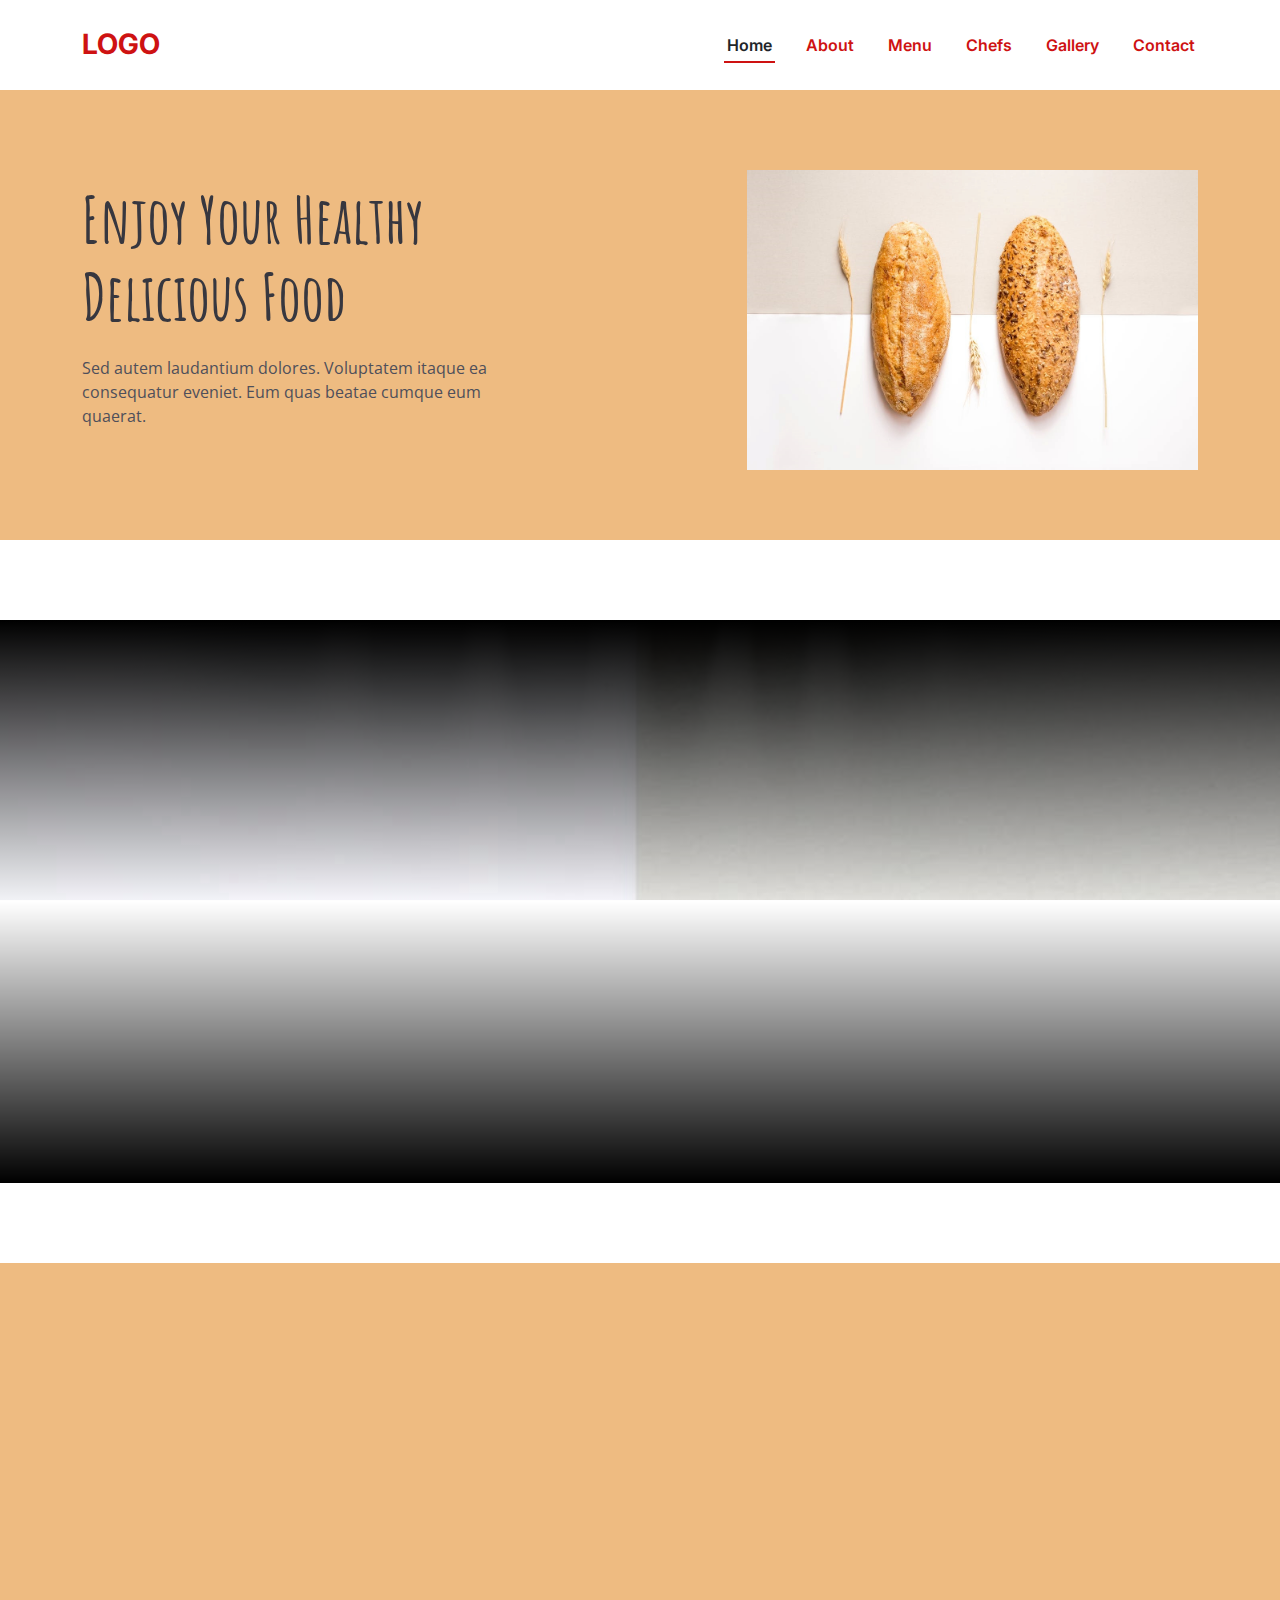
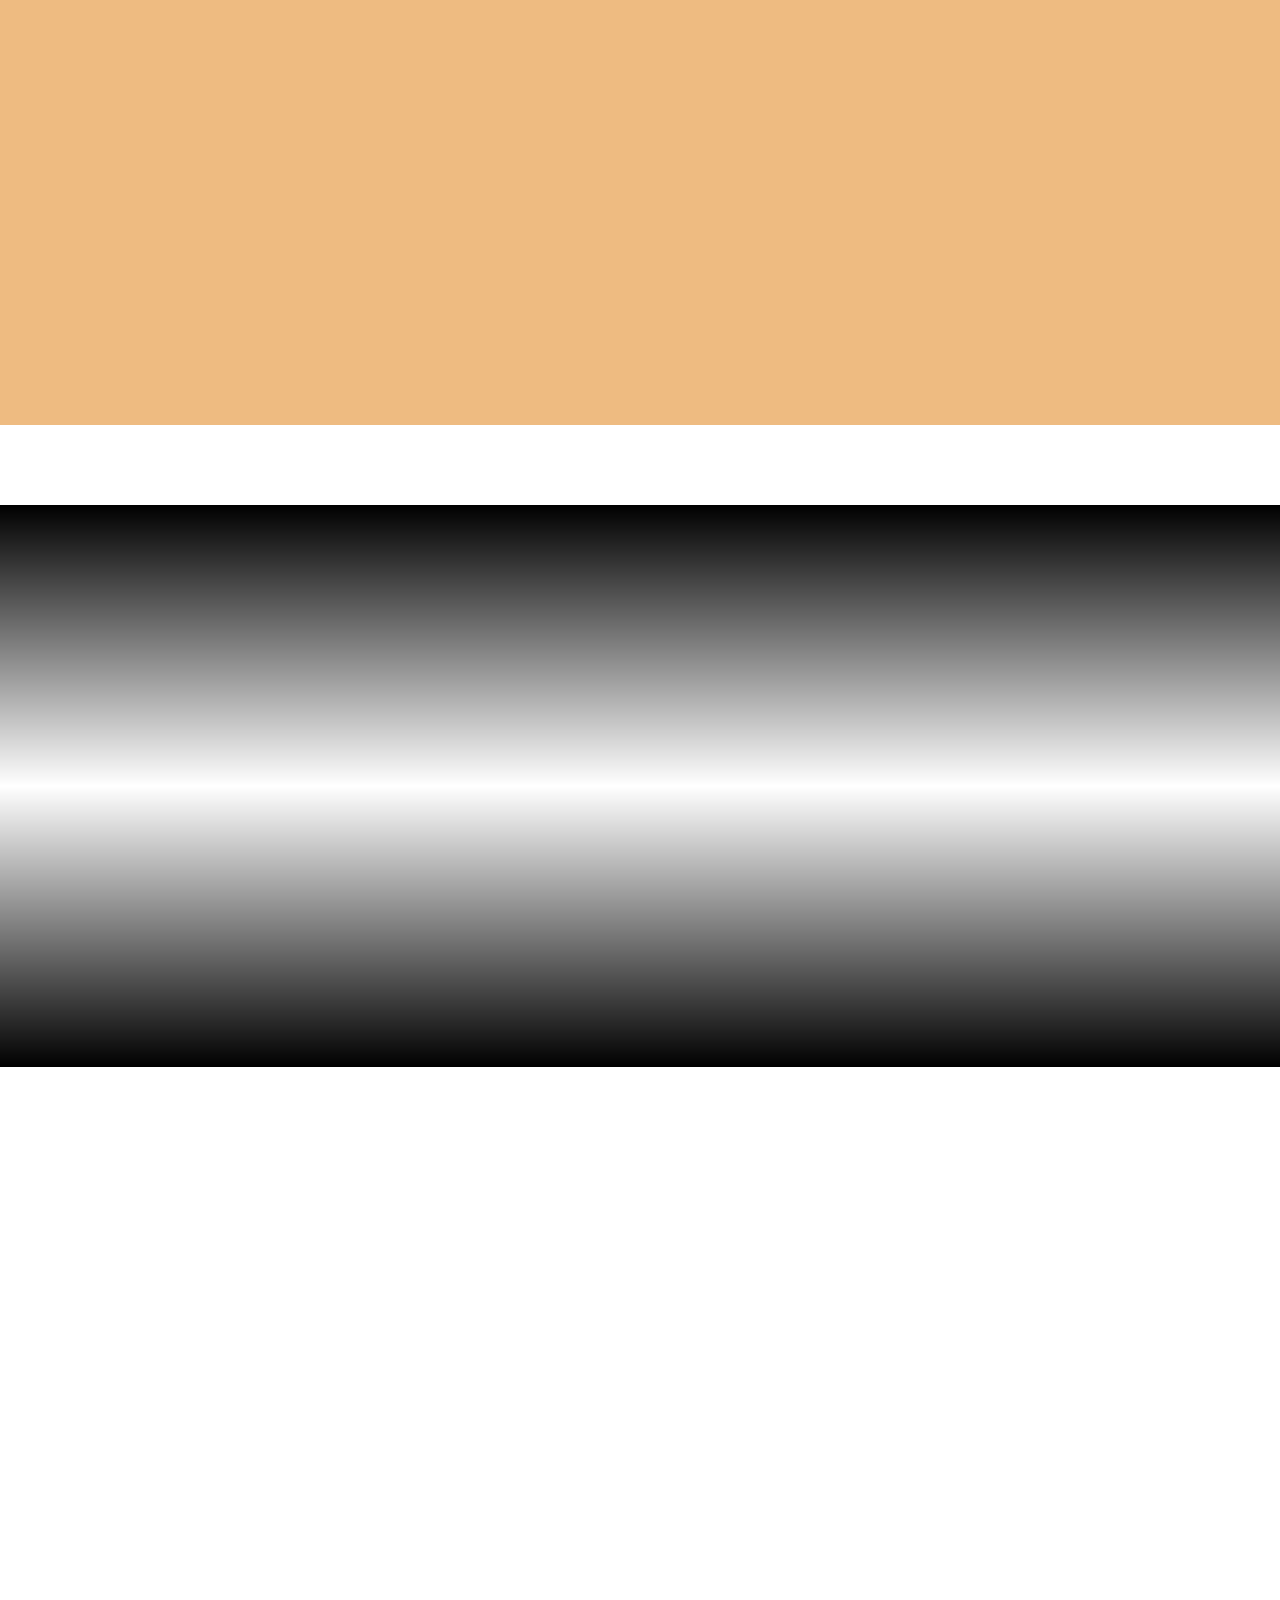
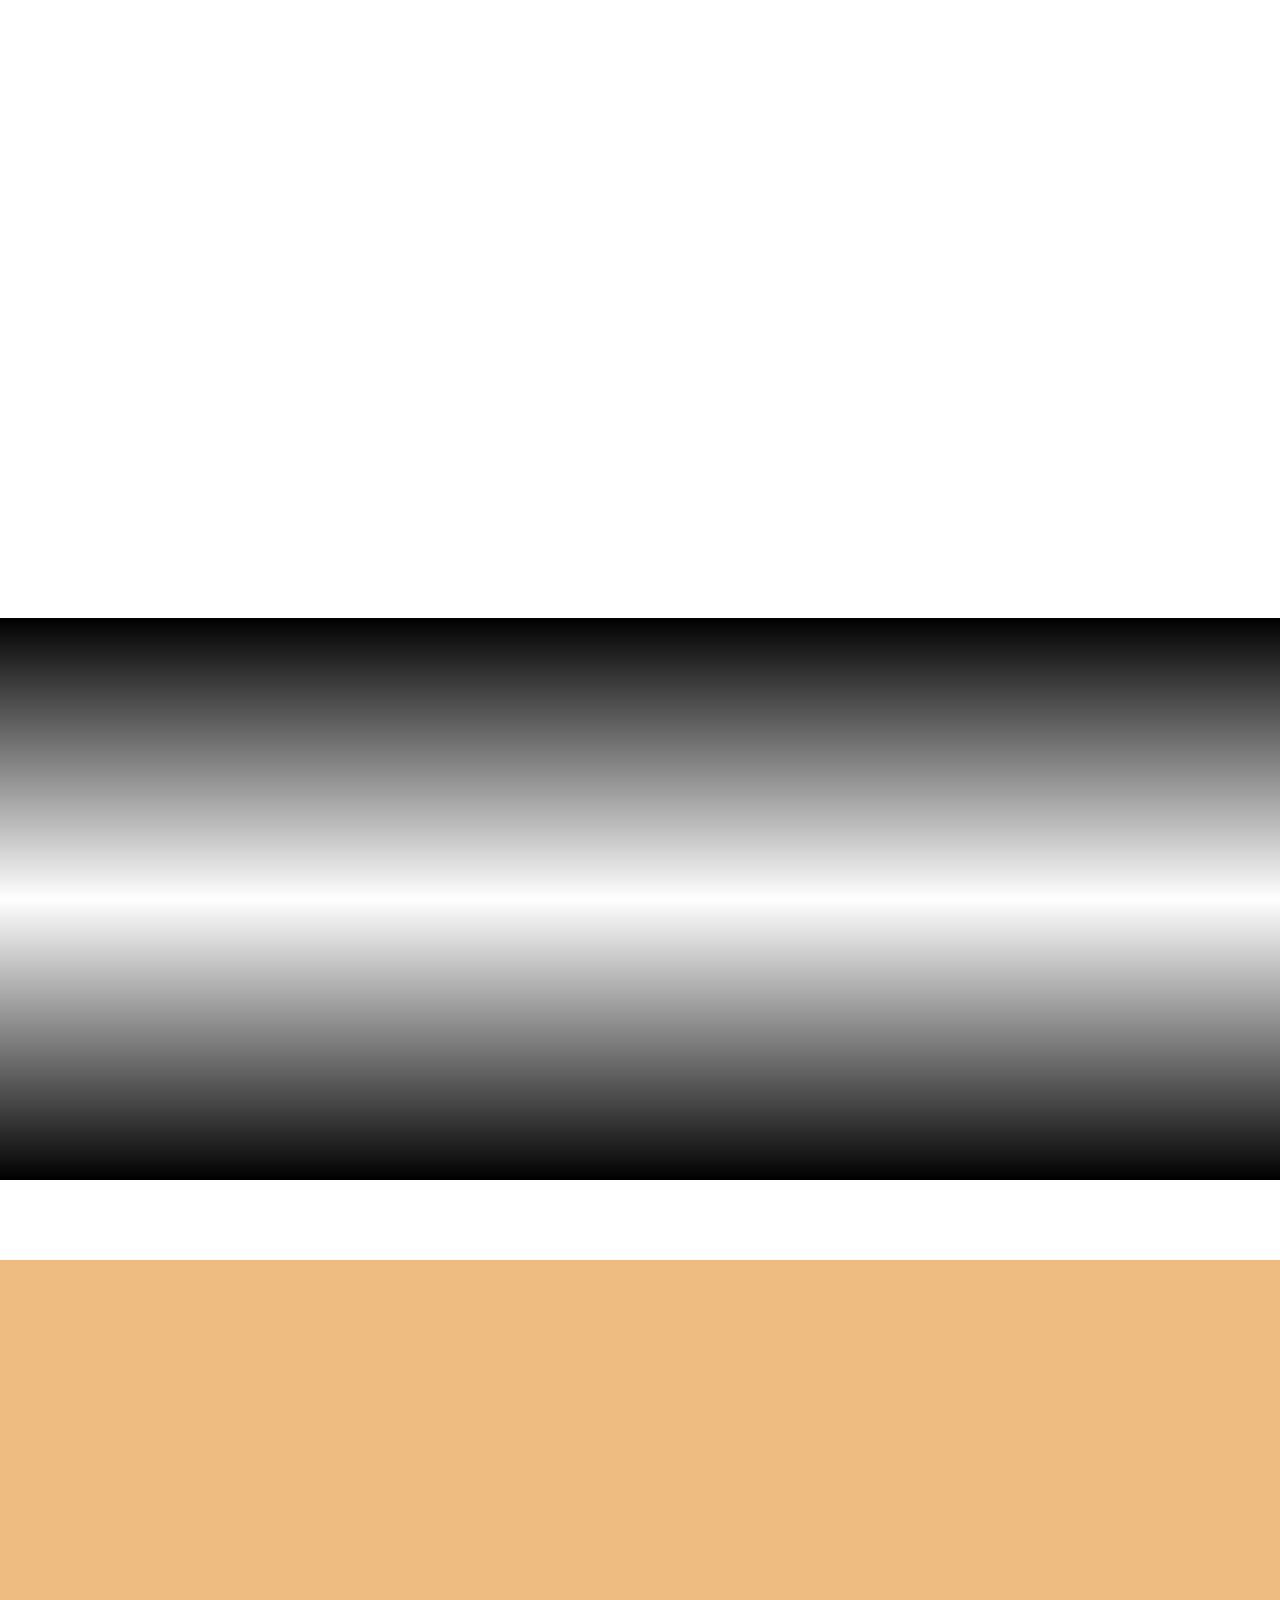
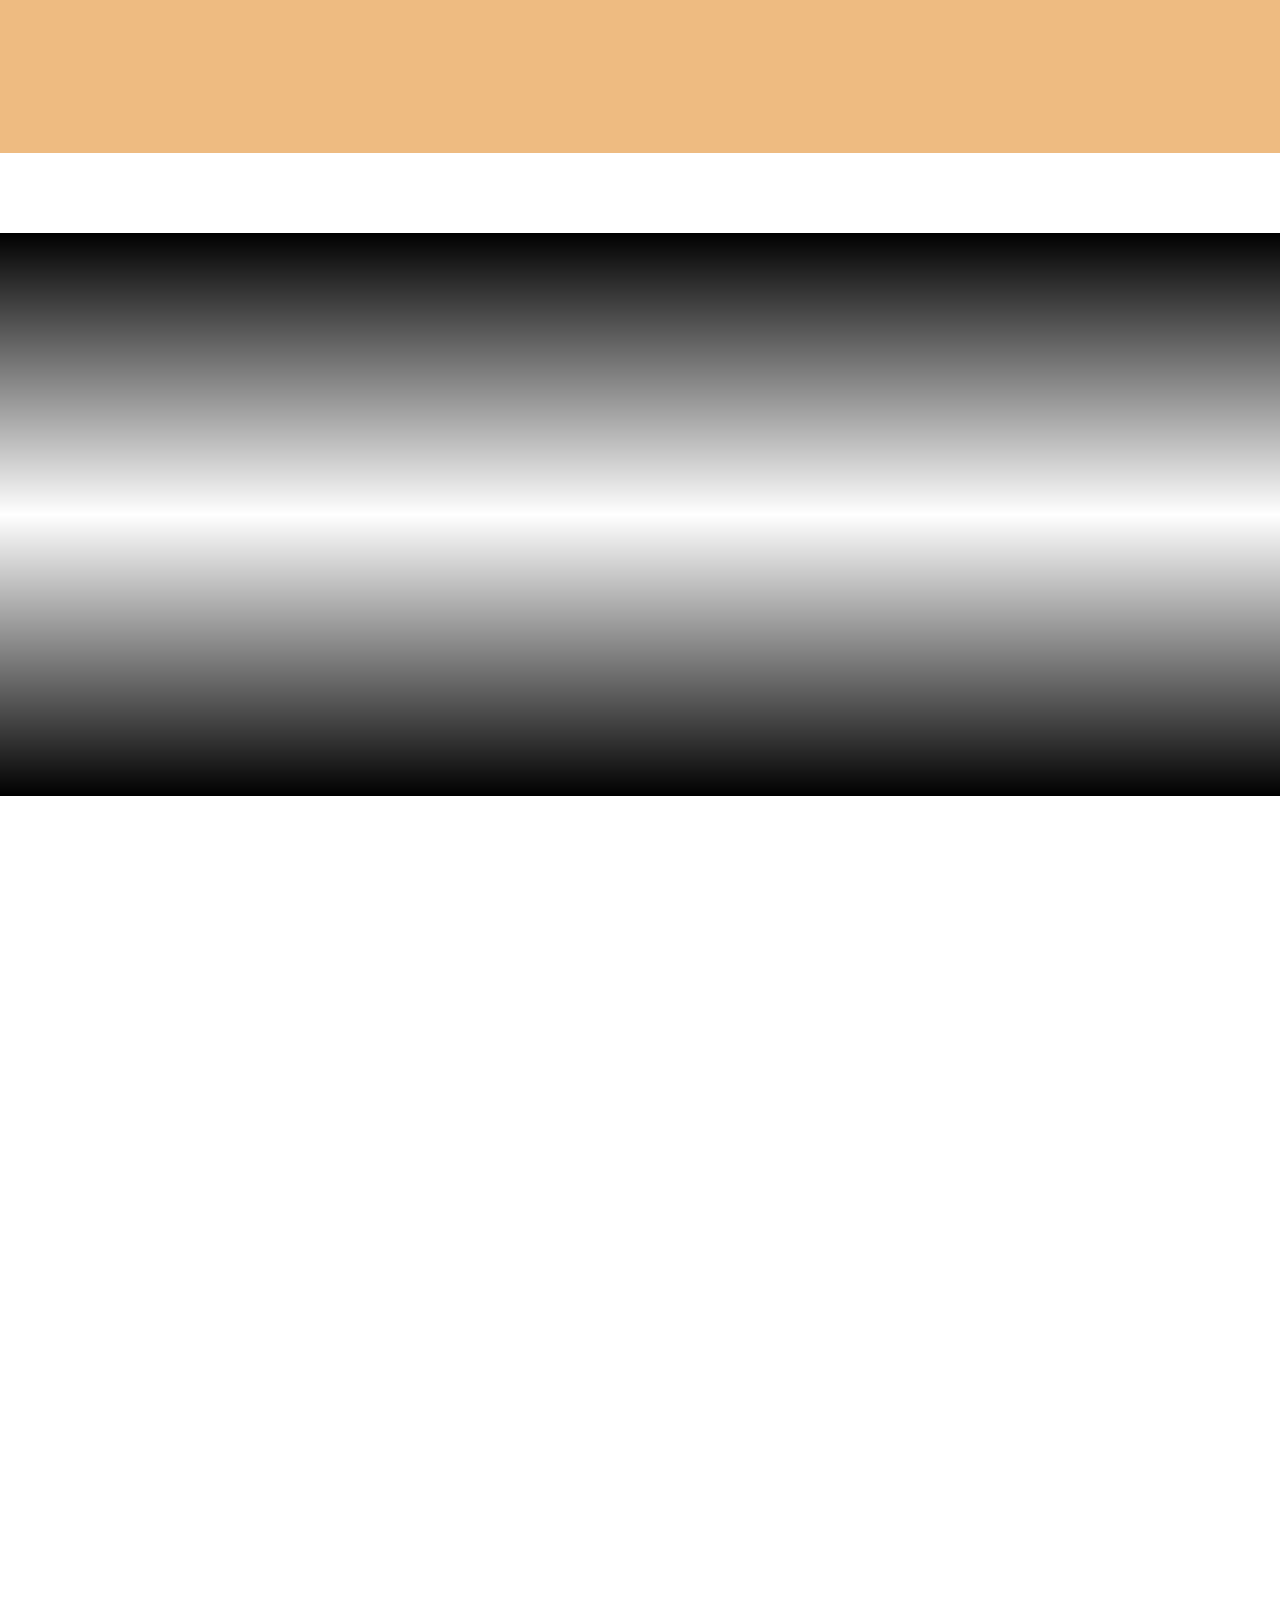
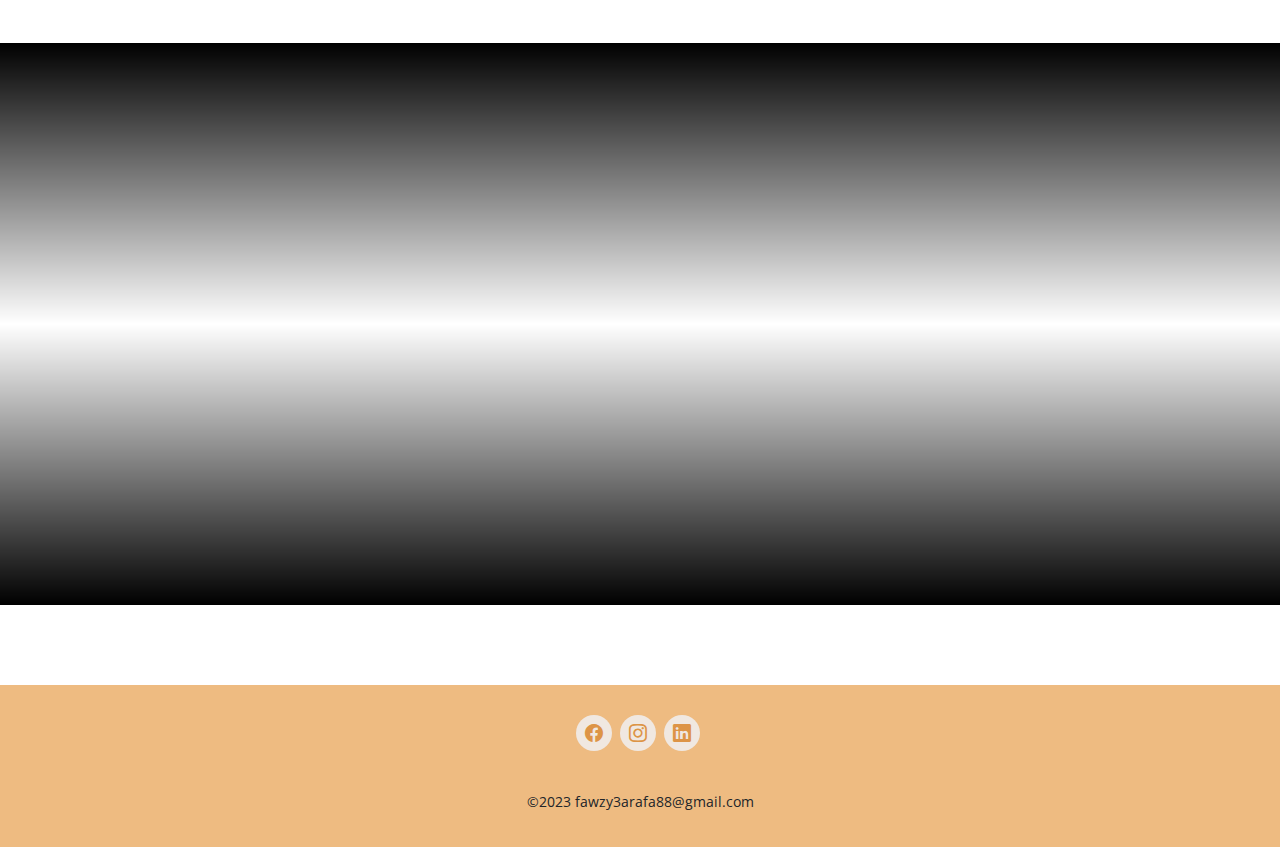
==== index.html @ 7666cbea "adjust the contact form to use mailto instead of PHP." ====
<!DOCTYPE html>
<html lang="en">

<head>
  <meta charset="utf-8">
  <meta content="width=device-width, initial-scale=1.0" name="viewport">

  <title>Yummy Bootstrap Template - Index</title>
  <meta content="" name="description">
  <meta content="" name="keywords">

                        <!-- Google Fonts -->

  <link rel="preconnect" href="https://fonts.googleapis.com">
  <link rel="preconnect" href="https://fonts.gstatic.com" crossorigin>
  <link href="https://fonts.googleapis.com/css2?family=Open+Sans:ital,wght@0,300;0,400;0,500;0,600;0,700;1,300;1,400;1,600;1,700&family=Amatic+SC:ital,wght@0,300;0,400;0,500;0,600;0,700;1,300;1,400;1,500;1,600;1,700&family=Inter:ital,wght@0,300;0,400;0,500;0,600;0,700;1,300;1,400;1,500;1,600;1,700&display=swap" rel="stylesheet">

                        <!-- Vendor CSS Files -->

  <link href="./vendor/bootstrap/css/bootstrap.min.css" rel="stylesheet">
  <link href="./vendor/bootstrap-icons/bootstrap-icons.css" rel="stylesheet">
  <link href="./vendor/aos/aos.css" rel="stylesheet">
  <link href="./vendor/glightbox/css/glightbox.min.css" rel="stylesheet">
  <link href="./vendor/swiper/swiper-bundle.min.css" rel="stylesheet">

                        <!-- Template Main CSS File -->

  <link href="./css/main.css" rel="stylesheet">
</head>

<body>

                        <!-- ======= Header ======= -->

  <header id="header" class="header fixed-top d-flex align-items-center">
    <div class="container d-flex align-items-center justify-content-between">

      <a href="index.html" class="logo d-flex align-items-center me-auto me-lg-0">
        <h1><span>LOGO</span></h1>
      </a>

      <nav id="navbar" class="navbar">
        <ul>
          <li><a href="#hero">Home</a></li>
          <li><a href="#about">About</a></li>
          <li><a href="#menu">Menu</a></li>
          <li><a href="#chefs">Chefs</a></li>
          <li><a href="#gallery">Gallery</a></li>
          <li><a href="#contact">Contact</a></li>
        </ul>
      </nav>

                        <!-- .navbar mobile -->

      <i class="mobile-nav-toggle mobile-nav-show bi bi-list"></i>
      <i class="mobile-nav-toggle mobile-nav-hide d-none bi bi-x"></i>

    </div>
  </header>

                        <!-- End Header -->

                        <!-- ======= Hero Section ======= -->

  <section id="hero" class="hero d-flex align-items-center section-bg">
    <div class="container">
      <div class="row justify-content-between gy-5">
        <div class="col-lg-5 order-2 order-lg-1 d-flex flex-column justify-content-center align-items-center align-items-lg-start text-center text-lg-start">
          <h2 data-aos="fade-up">Enjoy Your Healthy<br>Delicious Food</h2>
          <p data-aos="fade-up" data-aos-delay="100">Sed autem laudantium dolores. Voluptatem itaque ea consequatur eveniet. Eum quas beatae cumque eum quaerat.</p>
        </div>
        <div class="col-lg-5 order-1 order-lg-2 text-center text-lg-start">
          <img src="./img/hero-img.jpg" class="img-fluid" alt="" data-aos="zoom-out" data-aos-delay="300">
        </div>
      </div>
    </div>
  </section>

                        <!-- /Hero Section -->

  <main id="main">

                        <!--BANNAR SECTION-->

    <section>
      <main>
        <div class='banner'></div>
      </main>
    </section>

                        <!--/BANNAR SECTION-->

                        <!-- ======= About Section ======= -->

    <section id="about" class="about" style="background-color: #eebb81;">
      <div class="container" data-aos="fade-up">

        <div class="section-header">
          <p>ABOUT<span> ME</span></p>
        </div>

        <div class="row gy-4">
          <div class="col-lg-7 position-relative about-img" style="background-image: url(./img/about.jpg) ;" data-aos="fade-up" data-aos-delay="150">
          </div>
          <div class="col-lg-5 d-flex align-items-end" data-aos="fade-up" data-aos-delay="300">
            <div class="content ps-0 ps-lg-5">
              <p class="fst-italic">
                Lorem ipsum dolor sit amet, consectetur adipiscing elit, sed do eiusmod tempor incididunt ut labore et dolore
                magna aliqua.
              </p>
              <ul>
                <li><i class="bi bi-check2-all"></i> Ullamco laboris nisi ut aliquip ex ea commodo consequat.</li>
                <li><i class="bi bi-check2-all"></i> Duis aute irure dolor in reprehenderit in voluptate velit.</li>
                <li><i class="bi bi-check2-all"></i> Ullamco laboris nisi ut aliquip ex ea commodo consequat. Duis aute irure dolor in reprehenderit in voluptate trideta storacalaperda mastiro dolore eu fugiat nulla pariatur.</li>
              </ul>
              <p>
                Ullamco laboris nisi ut aliquip ex ea commodo consequat. Duis aute irure dolor in reprehenderit in voluptate
                velit esse cillum dolore eu fugiat nulla pariatur. Excepteur sint occaecat cupidatat non proident
              </p>

            </div>
          </div>
        </div>

      </div>
    </section>

                        <!-- /About Section -->

                        <!--BANNAR SECTION-->

    <section>
      <main>
        <div class='banner'></div>
      </main>
    </section>

                        <!--/BANNAR SECTION-->

                        <!-- ======= Gallery Section ======= -->

    <section id="gallery" class="gallery">
      <div class="container" data-aos="fade-up">

        <div class="section-header">
          <p>The  <span>Gallery</span></p>
        </div>

        <ul class="nav nav-tabs d-flex justify-content-center" data-aos="fade-up" data-aos-delay="200">

          <li class="nav-item">
            <a class="nav-link active show" data-bs-toggle="tab" data-bs-target="#Bakery-Buffet">
              <h4>Bakery Buffet</h4>
            </a>
          </li>

                        <!-- End tab nav item -->

          <li class="nav-item">
            <a class="nav-link" data-bs-toggle="tab" data-bs-target="#Bread">
              <h4>Bread</h4>
            </a>

                        <!-- End tab nav item -->

          <li class="nav-item">
            <a class="nav-link" data-bs-toggle="tab" data-bs-target="#Croissants">
              <h4>Croissants</h4>
            </a>
          </li>

                        <!-- End tab nav item -->

          <li class="nav-item">
            <a class="nav-link" data-bs-toggle="tab" data-bs-target="#Muffin">
              <h4>Muffin</h4>
            </a>
          </li>

                        <!-- End tab nav item -->

        </ul>

        <div class="tab-content" data-aos="fade-up" data-aos-delay="300">

                        <!-- Bakery Buffet Content -->

          <div class="tab-pane fade active show" id="Bakery-Buffet">

            <div class="tab-header text-center">
              <h3>Bakery Buffet</h3>
            </div>

            <div class="row gy-5">

              <div class="col-lg-4 gallery-item">
                <a href="./img/gallery/Bakery Buffet/01.jpg" class="glightbox"><img src="./img/gallery/Bakery Buffet/01.jpg" class="gallery-img img-fluid" alt=""></a>
              </div>

              <div class="col-lg-4 gallery-item">
                <a href="./img/gallery/Bakery Buffet/02.jpg" class="glightbox"><img src="./img/gallery/Bakery Buffet/02.jpg" class="gallery-img img-fluid" alt=""></a>
              </div>

              <div class="col-lg-4 gallery-item">
                <a href="./img/gallery/Bakery Buffet/03.jpg" class="glightbox"><img src="./img/gallery/Bakery Buffet/03.jpg" class="gallery-img img-fluid" alt=""></a>
              </div>

              <div class="col-lg-4 gallery-item">
                <a href="./img/gallery/Bakery Buffet/04.jpg" class="glightbox"><img src="./img/gallery/Bakery Buffet/04.jpg" class="gallery-img img-fluid" alt=""></a>
              </div>

              <div class="col-lg-4 gallery-item">
                <a href="./img/gallery/Bakery Buffet/05.jpg" class="glightbox"><img src="./img/gallery/Bakery Buffet/05.jpg" class="gallery-img img-fluid" alt=""></a>
              </div>

              <div class="col-lg-4 gallery-item">
                <a href="./img/gallery/Bakery Buffet/06.jpg" class="glightbox"><img src="./img/gallery/Bakery Buffet/06.jpg" class="gallery-img img-fluid" alt=""></a>
              </div>

            </div>

            <div class="text-center gallery-item pt-5">
              <button >More</button>
            </div>

          </div>

                        <!-- /Bakery Buffet Content -->

                        <!-- Bread Content -->

          <div class="tab-pane fade" id="Bread">

            <div class="tab-header text-center">
              <h3>Bread</h3>
            </div>

            <div class="row gy-5">

              <div class="col-lg-4 gallery-item">
                <a href="./img/gallery/Bread/10.jpg" class="glightbox"><img src="./img/gallery/Bread/10.jpg" class="gallery-img img-fluid" alt=""></a>
              </div>

              <div class="col-lg-4 gallery-item">
                <a href="./img/gallery/Bread/11.jpg" class="glightbox"><img src="./img/gallery/Bread/11.jpg" class="gallery-img img-fluid" alt=""></a>
              </div>

              <div class="col-lg-4 gallery-item">
                <a href="./img/gallery/Bread/15.jpg" class="glightbox"><img src="./img/gallery/Bread/15.jpg" class="gallery-img img-fluid" alt=""></a>
              </div>

              <div class="col-lg-4 gallery-item">
                <a href="./img/gallery/Bread/16.jpg" class="glightbox"><img src="./img/gallery/Bread/16.jpg" class="gallery-img img-fluid" alt=""></a>
              </div>

              <div class="col-lg-4 gallery-item">
                <a href="./img/gallery/Bread/24.jpg" class="glightbox"><img src="./img/gallery/Bread/24.jpg" class="gallery-img img-fluid" alt=""></a>
              </div>

              <div class="col-lg-4 gallery-item">
                <a href="./img/gallery/Bread/23.jpg" class="glightbox"><img src="./img/gallery/Bread/23.jpg" class="gallery-img img-fluid" alt=""></a>
              </div>

            </div>

            <div class="text-center gallery-item pt-5">
              <button >More</button>
            </div>

          </div>

                        <!-- /Bread Content -->

          <div class="tab-pane fade" id="Croissants">

            <div class="tab-header text-center">
              <h3>Croissants</h3>
            </div>

            <div class="row gy-5">

              <div class="col-lg-4 gallery-item">
                <a href="./img/gallery/Croissants/07.jpg" class="glightbox"><img src="./img/gallery/Croissants/07.jpg" class="gallery-img img-fluid" alt=""></a>
              </div>

              <div class="col-lg-4 gallery-item">
                <a href="./img/gallery/Croissants/14.jpg" class="glightbox"><img src="./img/gallery/Croissants/14.jpg" class="gallery-img img-fluid" alt=""></a>
              </div>

              <div class="col-lg-4 gallery-item">
                <a href="./img/gallery/Croissants/25.jpg" class="glightbox"><img src="./img/gallery/Croissants/25.jpg" class="gallery-img img-fluid" alt=""></a>
              </div>

              <div class="col-lg-4 gallery-item">
                <a href="./img/gallery/Croissants/42.jpg" class="glightbox"><img src="./img/gallery/Croissants/42.jpg" class="gallery-img img-fluid" alt=""></a>
              </div>

              <div class="col-lg-4 gallery-item">
                <a href="./img/gallery/Croissants/25.jpg" class="glightbox"><img src="./img/gallery/Croissants/25.jpg" class="gallery-img img-fluid" alt=""></a>
              </div>

              <div class="col-lg-4 gallery-item">
                <a href="./img/gallery/Croissants/21.jpg" class="glightbox"><img src="./img/gallery/Croissants/21.jpg" class="gallery-img img-fluid" alt=""></a>
              </div>

            </div>

            <div class="text-center gallery-item pt-5">
              <button >More</button>
            </div>

          </div>

                        <!-- /Bread Content -->

                        <!-- Muffin Content -->

          <div class="tab-pane fade" id="Muffin">

            <div class="tab-header text-center">
              <h3>Muffin</h3>
            </div>

            <div class="row gy-5">

              <div class="col-lg-4 gallery-item">
                <a href="./img/gallery/Muffin/01.jpg" class="glightbox"><img src="./img/gallery/Muffin/01.jpg" class="gallery-img img-fluid" alt=""></a>
              </div>

              <div class="col-lg-4 gallery-item">
                <a href="./img/gallery/Muffin/02.jpg" class="glightbox"><img src="./img/gallery/Muffin/02.jpg" class="gallery-img img-fluid" alt=""></a>
              </div>

              <div class="col-lg-4 gallery-item">
                <a href="./img/gallery/Muffin/07.jpg" class="glightbox"><img src="./img/gallery/Muffin/07.jpg" class="gallery-img img-fluid" alt=""></a>
              </div>

            </div>

            <div class="text-center gallery-item pt-5">
              <button >More</button>
            </div>

          </div>

                        <!-- /Muffin Content -->

        </div>

      </div>
    </section>

                        <!-- /Menu Section -->

                        <!--BANNAR SECTION-->

    <section>
      <main>
        <div class='banner'></div>
      </main>
    </section>

                        <!--/BANNAR SECTION-->

                        <!-- ======= Gallery Slider Section ======= -->

    <section id="gallery-slider" class="gallery-slider section-bg">
      <div class="container" data-aos="fade-up">

        <div class="section-header">
          <p>Check <span>The Gallery</span></p>
        </div>

        <div class="gallery-slider swiper">
          <div class="swiper-wrapper align-items-center">
            <div class="swiper-slide"><img src="./img/gallery/Bakery Buffet/01.jpg" class="img-fluid" alt=""></a></div>
            <div class="swiper-slide"><img src="./img/gallery/Bakery Buffet/02.jpg" class="img-fluid" alt=""></a></div>
            <div class="swiper-slide"><img src="./img/gallery/Bakery Buffet/03.jpg" class="img-fluid" alt=""></a></div>
            <div class="swiper-slide"><img src="./img/gallery/Bakery Buffet/04.jpg" class="img-fluid" alt=""></a></div>
            <div class="swiper-slide"><img src="./img/gallery/Bakery Buffet/05.jpg" class="img-fluid" alt=""></a></div>
            <div class="swiper-slide"><img src="./img/gallery/Bakery Buffet/06.jpg" class="img-fluid" alt=""></a></div>
            <div class="swiper-slide"><img src="./img/gallery/Bakery Buffet/07.jpg" class="img-fluid" alt=""></a></div>
            <div class="swiper-slide"><img src="./img/gallery/Bakery Buffet/08.jpg" class="img-fluid" alt=""></a></div>
            <div class="swiper-slide"><img src="./img/gallery/Bakery Buffet/09.jpg" class="img-fluid" alt=""></a></div>
            <div class="swiper-slide"><img src="./img/gallery/Bakery Buffet/10.jpg" class="img-fluid" alt=""></a></div>
            <div class="swiper-slide"><img src="./img/gallery/Bakery Buffet/11.jpg" class="img-fluid" alt=""></a></div>
            <div class="swiper-slide"><img src="./img/gallery/Bakery Buffet/12.jpg" class="img-fluid" alt=""></a></div>
            <div class="swiper-slide"><img src="./img/gallery/Bakery Buffet/13.jpg" class="img-fluid" alt=""></a></div>
            <div class="swiper-slide"><img src="./img/gallery/Bakery Buffet/14.jpg" class="img-fluid" alt=""></a></div>
            <div class="swiper-slide"><img src="./img/gallery/Bakery Buffet/15.jpg" class="img-fluid" alt=""></a></div>
            <div class="swiper-slide"><img src="./img/gallery/Bakery Buffet/16.jpg" class="img-fluid" alt=""></a></div>
            <div class="swiper-slide"><img src="./img/gallery/Bakery Buffet/17.jpg" class="img-fluid" alt=""></a></div>
            <div class="swiper-slide"><img src="./img/gallery/Bakery Buffet/18.jpg" class="img-fluid" alt=""></a></div>
            <div class="swiper-slide"><img src="./img/gallery/Bakery Buffet/19.jpg" class="img-fluid" alt=""></a></div>
            <div class="swiper-slide"><img src="./img/gallery/Bakery Buffet/20.jpg" class="img-fluid" alt=""></a></div>
            <div class="swiper-slide"><img src="./img/gallery/Bakery Buffet/21.jpg" class="img-fluid" alt=""></a></div>
            <div class="swiper-slide"><img src="./img/gallery/Bakery Buffet/22.jpg" class="img-fluid" alt=""></a></div>
            <div class="swiper-slide"><img src="./img/gallery/Bakery Buffet/23.jpg" class="img-fluid" alt=""></a></div>
            <div class="swiper-slide"><img src="./img/gallery/Bakery Buffet/25.jpg" class="img-fluid" alt=""></a></div>
            <div class="swiper-slide"><img src="./img/gallery/Bakery Buffet/26.jpg" class="img-fluid" alt=""></a></div>
            <div class="swiper-slide"><img src="./img/gallery/Bakery Buffet/27.jpg" class="img-fluid" alt=""></a></div>
            <div class="swiper-slide"><img src="./img/gallery/Bakery Buffet/28.jpg" class="img-fluid" alt=""></a></div>
            <div class="swiper-slide"><img src="./img/gallery/Bakery Buffet/29.jpg" class="img-fluid" alt=""></a></div>
            <div class="swiper-slide"><img src="./img/gallery/Bakery Buffet/30.jpg" class="img-fluid" alt=""></a></div>
            <div class="swiper-slide"><img src="./img/gallery/Bakery Buffet/31.jpg" class="img-fluid" alt=""></a></div>
            <div class="swiper-slide"><img src="./img/gallery/Bakery Buffet/32.jpg" class="img-fluid" alt=""></a></div>
            <div class="swiper-slide"><img src="./img/gallery/Bakery Buffet/33.jpg" class="img-fluid" alt=""></a></div>
            <div class="swiper-slide"><img src="./img/gallery/Bakery Buffet/34.jpg" class="img-fluid" alt=""></a></div>
            <div class="swiper-slide"><img src="./img/gallery/Bakery Buffet/35.jpg" class="img-fluid" alt=""></a></div>
            <div class="swiper-slide"><img src="./img/gallery/Bakery Buffet/36.jpg" class="img-fluid" alt=""></a></div>
            <div class="swiper-slide"><img src="./img/gallery/Bakery Buffet/37.jpg" class="img-fluid" alt=""></a></div>
            
          </div>
          <div class="swiper-pagination"></div>
        </div>

      </div>
    </section>

                        <!-- /Gallery Slider Section -->

                        <!--BANNAR SECTION-->

    <section>
      <main>
        <div class='banner'></div>
      </main>
    </section>

                        <!-- ======= Contact Section ======= -->

    <section id="contact" class="contact">
      <div class="container" data-aos="fade-up">
    
        <div class="section-header">
          <p>Keep <span>In Touch</span></p>
        </div>
    
        <form action="mailto:recipient@example.com" method="post" enctype="text/plain" class="php-email-form p-3 p-md-4">
          <div class="row">
            <div class="col-xl-6 form-group">
              <input type="text" name="name" class="form-control" id="name" placeholder="Your Name" required>
            </div>
            <div class="col-xl-6 form-group">
              <input type="email" class="form-control" name="email" id="email" placeholder="Your Email" required>
            </div>
          </div>
          <div class="form-group">
            <input type="text" class="form-control" name="subject" id="subject" placeholder="Subject" required>
          </div>
          <div class="form-group">
            <textarea class="form-control" name="message" rows="5" placeholder="Message" required></textarea>
          </div>
          <div class="my-3">
            <div class="loading">Loading</div>
            <div class="error-message"></div>
            <div class="sent-message">Your message has been sent. Thank you!</div>
          </div>
          <div class="text-center"><button type="submit">Send Message</button></div>
        </form>
    
      </div>
    </section>
                        
                        

                        <!-- /Contact Section -->

  </main>

                        <!-- /Main -->

                        <!--BANNAR SECTION-->

  <section>
    <main>
      <div class='banner'></div>
    </main>
  </section>

                        <!-- ======= Footer ======= -->

  <footer id="footer">
    <div class="container">
      <div class="social-links">
            <a href="#" class="facebook"><i class="bi bi-facebook"></i></a>
            <a href="#" class="instagram"><i class="bi bi-instagram"></i></a>
            <a href="#" class="linkedin"><i class="bi bi-linkedin"></i></a>
      </div>
      <div class="copyright">
        &copy;2023<span> fawzy3arafa88@gmail.com</span>
      </div>
    </div>
  </footer>

                        <!-- /Footer -->

  <a href="#" class="scroll-top d-flex align-items-center justify-content-center"><i class="bi bi-arrow-up-short"></i></a>

  <div id="preloader"></div>

                        <!-- Vendor JS Files -->

  <script src="./vendor/bootstrap/js/bootstrap.bundle.min.js"></script>
  <script src="./vendor/aos/aos.js"></script>
  <script src="./vendor/glightbox/js/glightbox.min.js"></script>
  <script src="./vendor/purecounter/purecounter_vanilla.js"></script>
  <script src="./vendor/swiper/swiper-bundle.min.js"></script>
  <script src="./vendor/php-email-form/validate.js"></script>

                        <!-- Template Main JS File -->

  <script src="./js/main.js"></script>

</body>

</html>
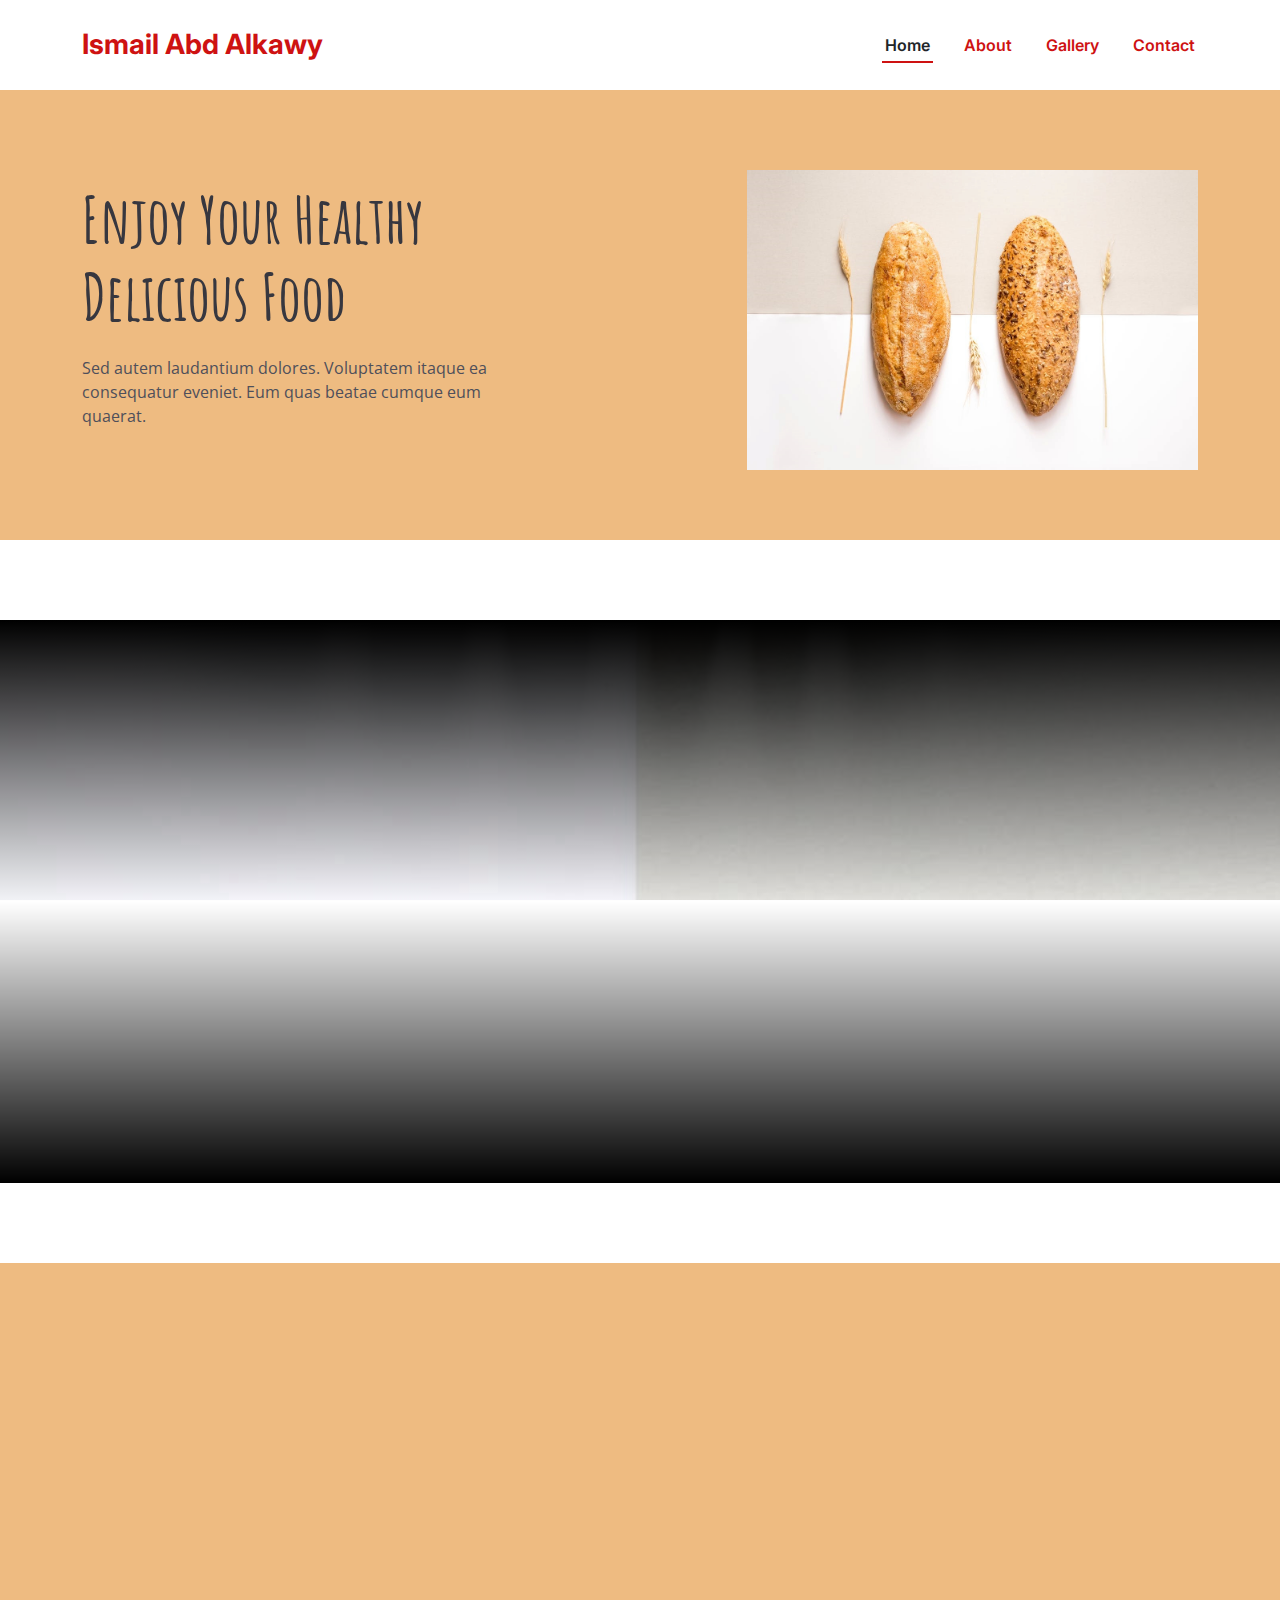
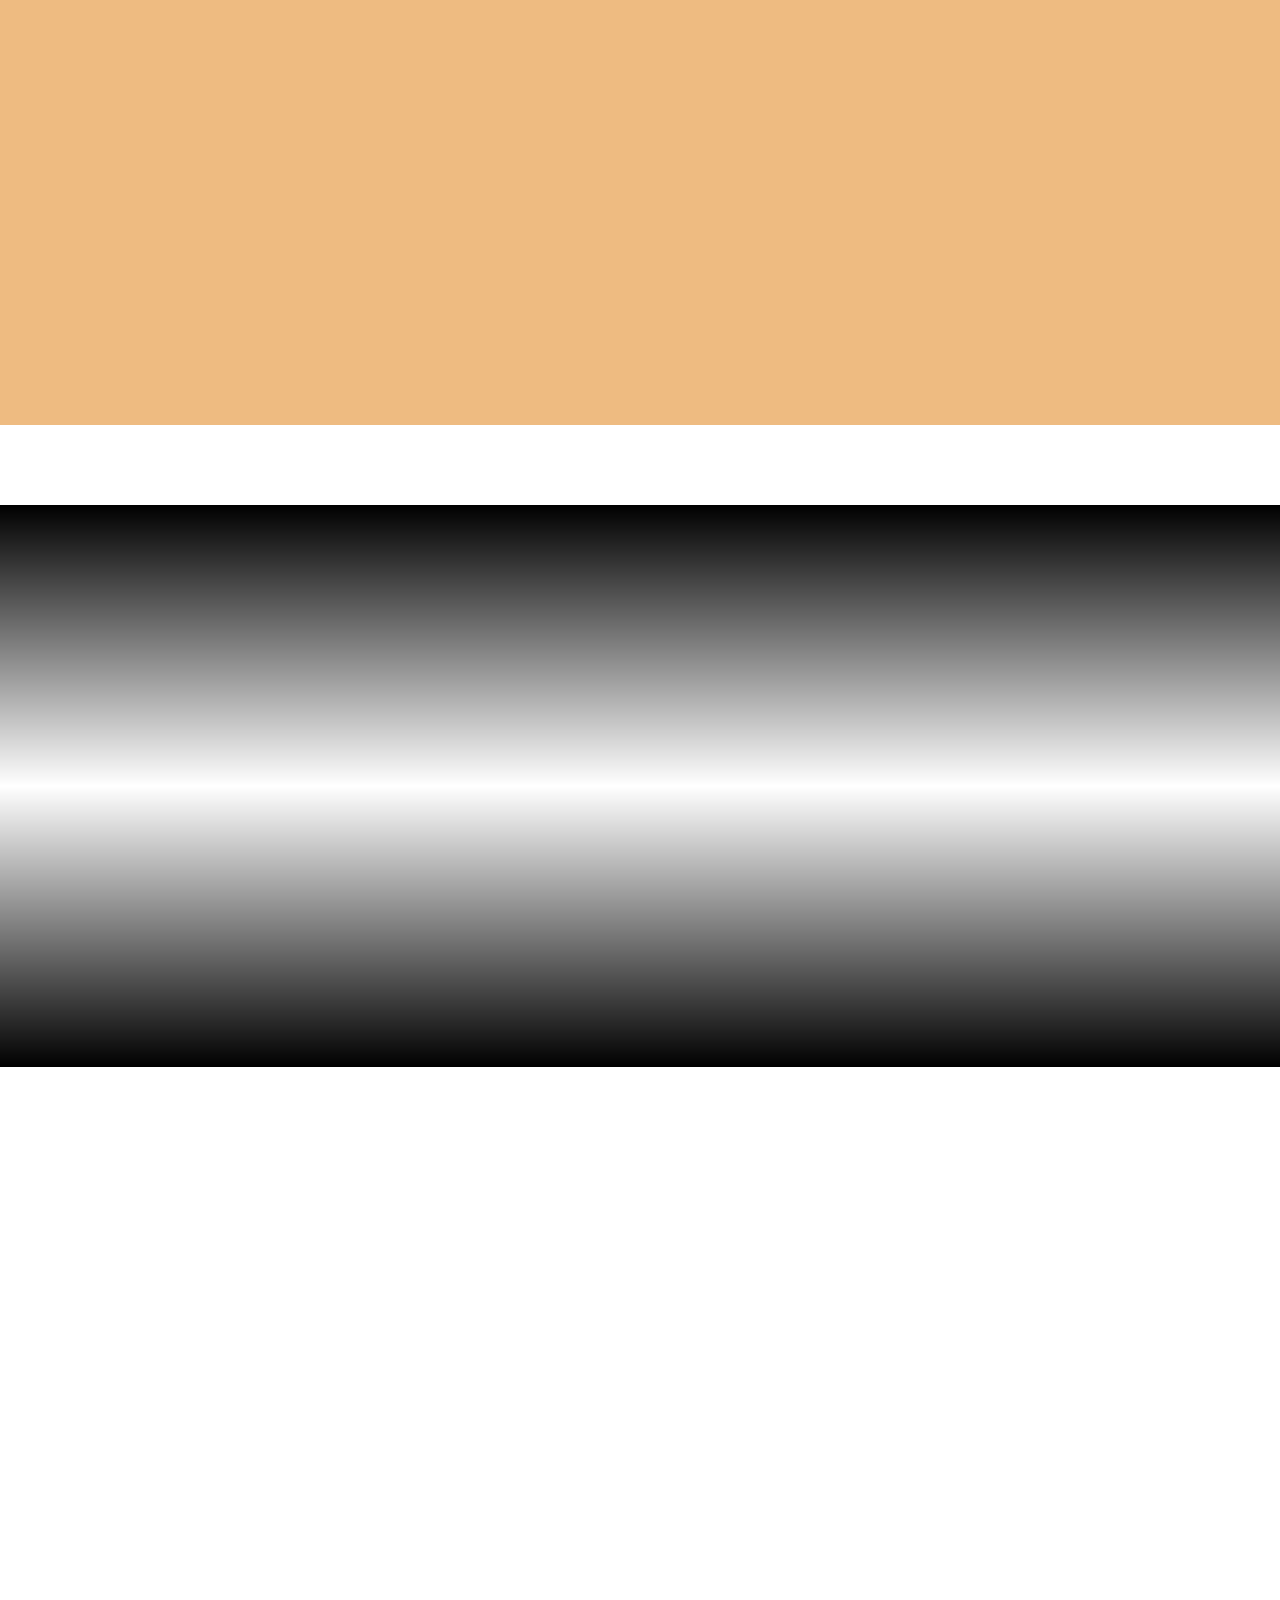
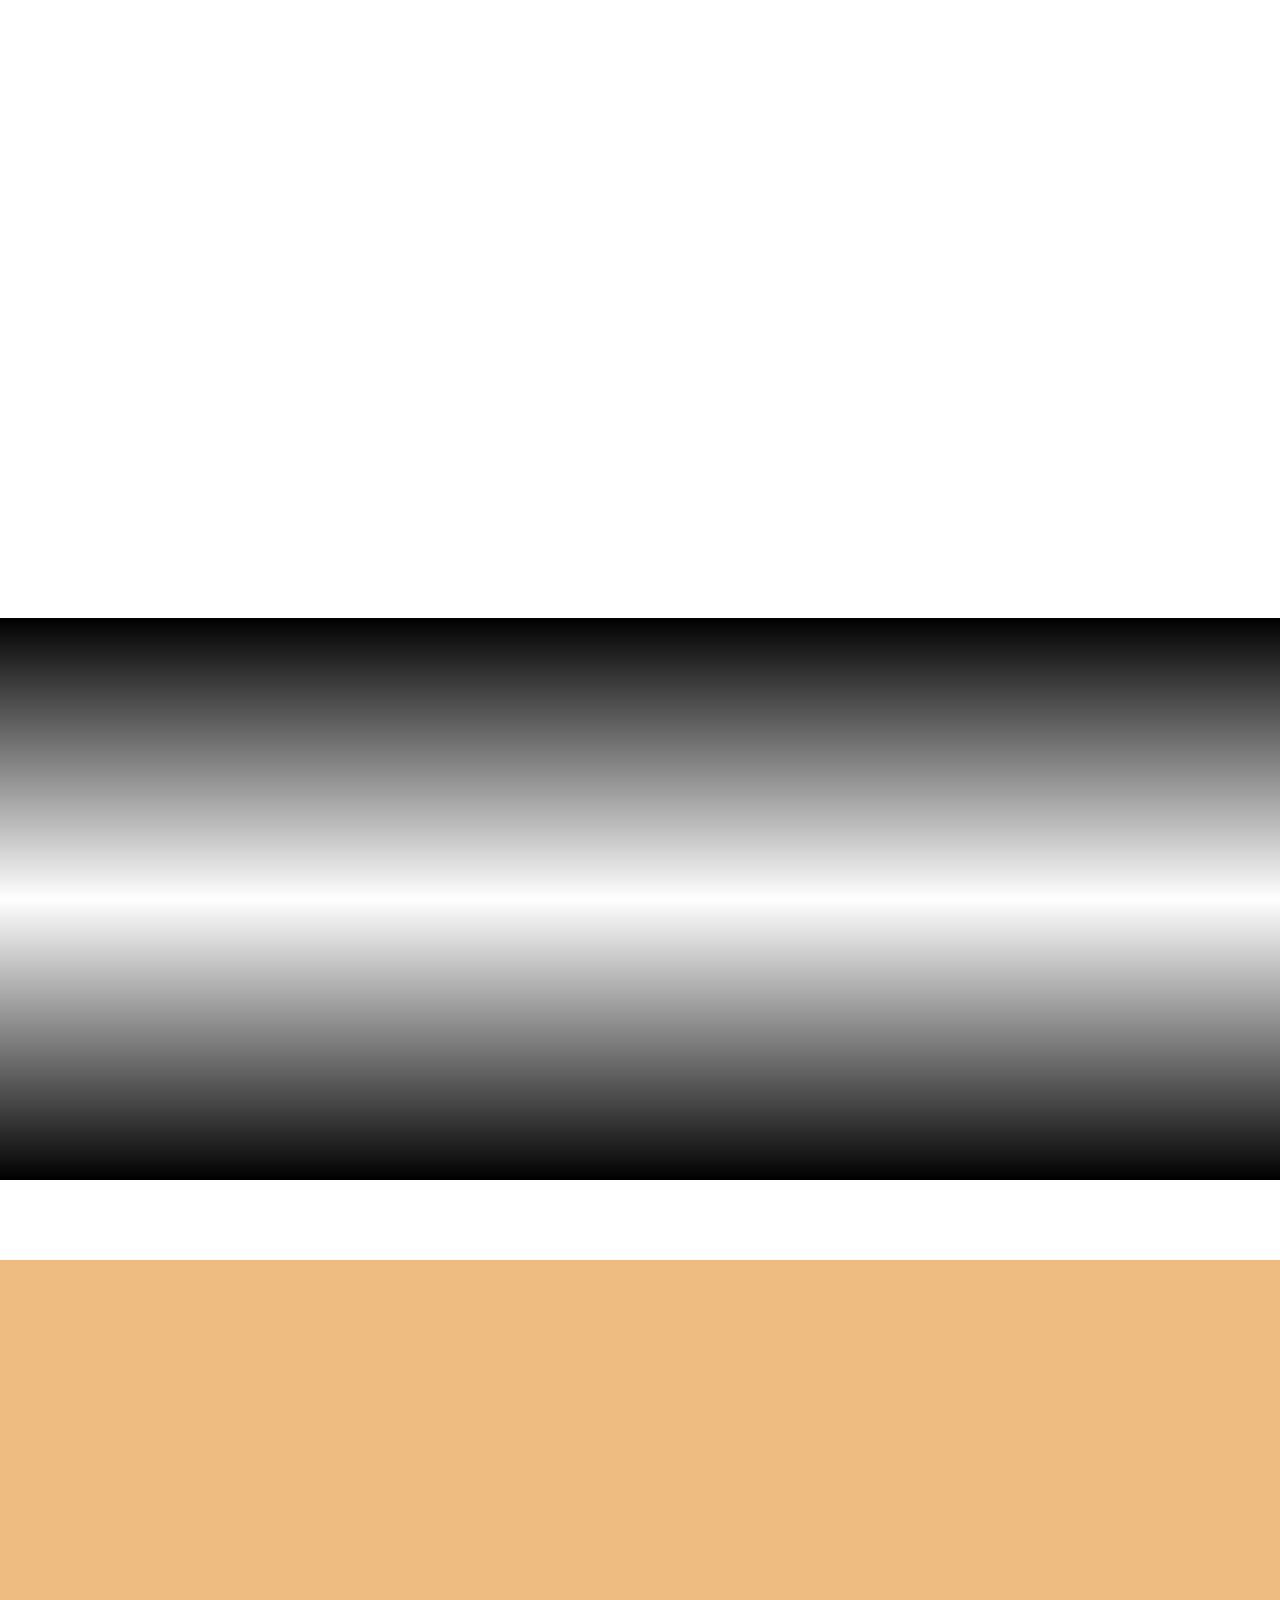
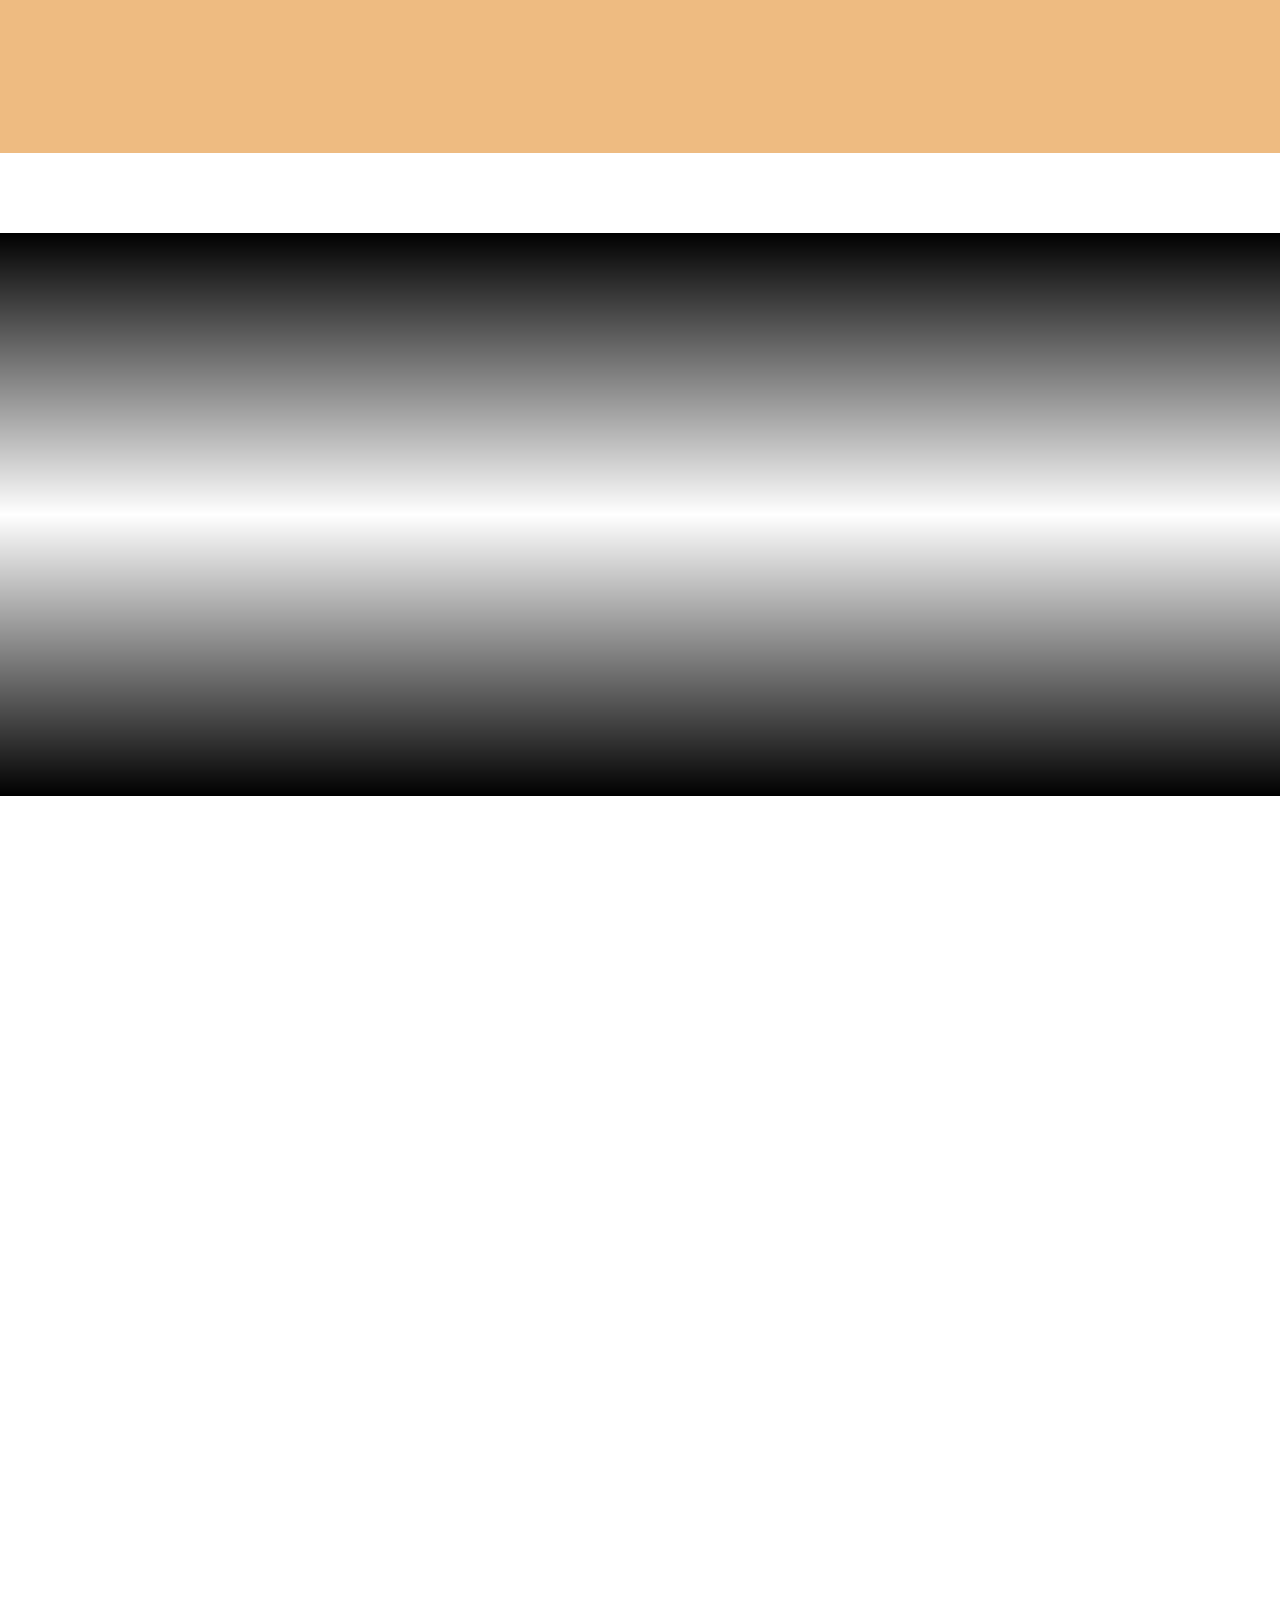
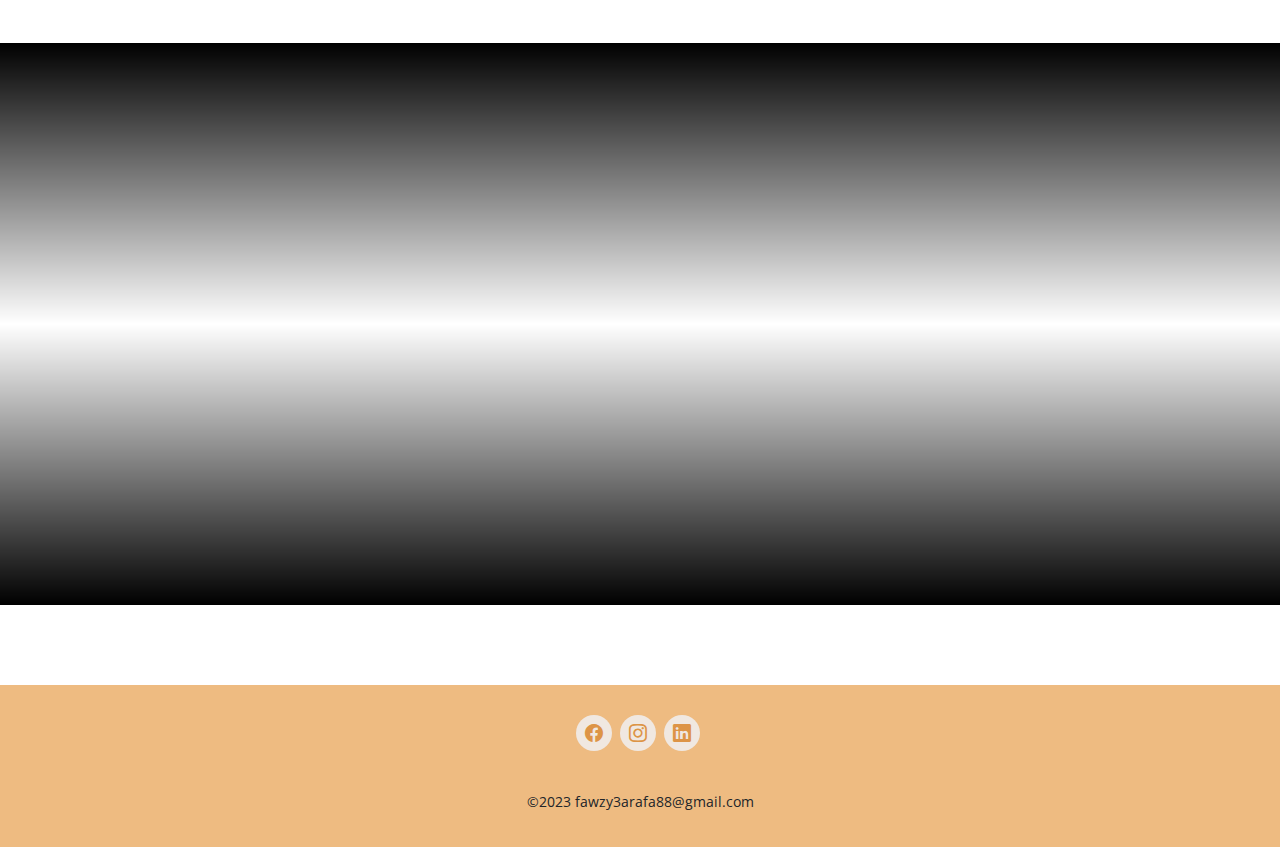
==== commit b868f5d0: "add the social media links and change the logo name." ====
--- a/index.html
+++ b/index.html
@@ -36,15 +36,13 @@
     <div class="container d-flex align-items-center justify-content-between">
 
       <a href="index.html" class="logo d-flex align-items-center me-auto me-lg-0">
-        <h1><span>LOGO</span></h1>
+        <h1><span>Ismail Abd Alkawy</span></h1>
       </a>
 
       <nav id="navbar" class="navbar">
         <ul>
           <li><a href="#hero">Home</a></li>
           <li><a href="#about">About</a></li>
-          <li><a href="#menu">Menu</a></li>
-          <li><a href="#chefs">Chefs</a></li>
           <li><a href="#gallery">Gallery</a></li>
           <li><a href="#contact">Contact</a></li>
         </ul>
@@ -220,7 +218,7 @@
             </div>
 
             <div class="text-center gallery-item pt-5">
-              <button >More</button>
+              <button>More</button>
             </div>
 
           </div>
@@ -264,7 +262,7 @@
             </div>
 
             <div class="text-center gallery-item pt-5">
-              <button >More</button>
+              <button>More</button>
             </div>
 
           </div>
@@ -306,7 +304,7 @@
             </div>
 
             <div class="text-center gallery-item pt-5">
-              <button >More</button>
+              <button>More</button>
             </div>
 
           </div>
@@ -338,7 +336,7 @@
             </div>
 
             <div class="text-center gallery-item pt-5">
-              <button >More</button>
+              <button>More</button>
             </div>
 
           </div>
@@ -436,7 +434,7 @@
           <p>Keep <span>In Touch</span></p>
         </div>
     
-        <form action="mailto:recipient@example.com" method="post" enctype="text/plain" class="php-email-form p-3 p-md-4">
+        <form action="mailto:Chefesmail@gmail.com" method="post" enctype="text/plain" class="php-email-form p-3 p-md-4">
           <div class="row">
             <div class="col-xl-6 form-group">
               <input type="text" name="name" class="form-control" id="name" placeholder="Your Name" required>
@@ -483,9 +481,9 @@
   <footer id="footer">
     <div class="container">
       <div class="social-links">
-            <a href="#" class="facebook"><i class="bi bi-facebook"></i></a>
-            <a href="#" class="instagram"><i class="bi bi-instagram"></i></a>
-            <a href="#" class="linkedin"><i class="bi bi-linkedin"></i></a>
+            <a href="https://www.facebook.com/bahaa.abdo" class="facebook"><i class="bi bi-facebook"></i></a>
+            <a href="https://www.instagram.com/chef_ismail_abd_alkawy/?utm_source=ig_web_button_share_sheet&igshid=OGQ5ZDc2ODk2ZA==" class="instagram"><i class="bi bi-instagram"></i></a>
+            <a href="https://www.linkedin.com/in/ismail-abd-alkawy-428998140" class="linkedin"><i class="bi bi-linkedin"></i></a>
       </div>
       <div class="copyright">
         &copy;2023<span> fawzy3arafa88@gmail.com</span>
--- a/css/main.css
+++ b/css/main.css
@@ -180,7 +180,7 @@
 }
 
 .scroll-top:hover {
-  background: #ec2727;
+  background: #dd9446;
   color: #eebb81;
 }
 
@@ -777,18 +777,6 @@
   margin-bottom: 5px;
 }
 
-.gallery .tab-content .gallery-item .ingredients {
-  font-family: var(--font-secondary);
-  color: #8d8d9b;
-  margin-bottom: 5px;
-}
-
-.gallery .tab-content .gallery-item .price {
-  font-size: 24px;
-  font-weight: 700;
-  color: var(--color-primary);
-}
-
 /*--------------------------------------------------------------
 # Chefs Section
 --------------------------------------------------------------*/
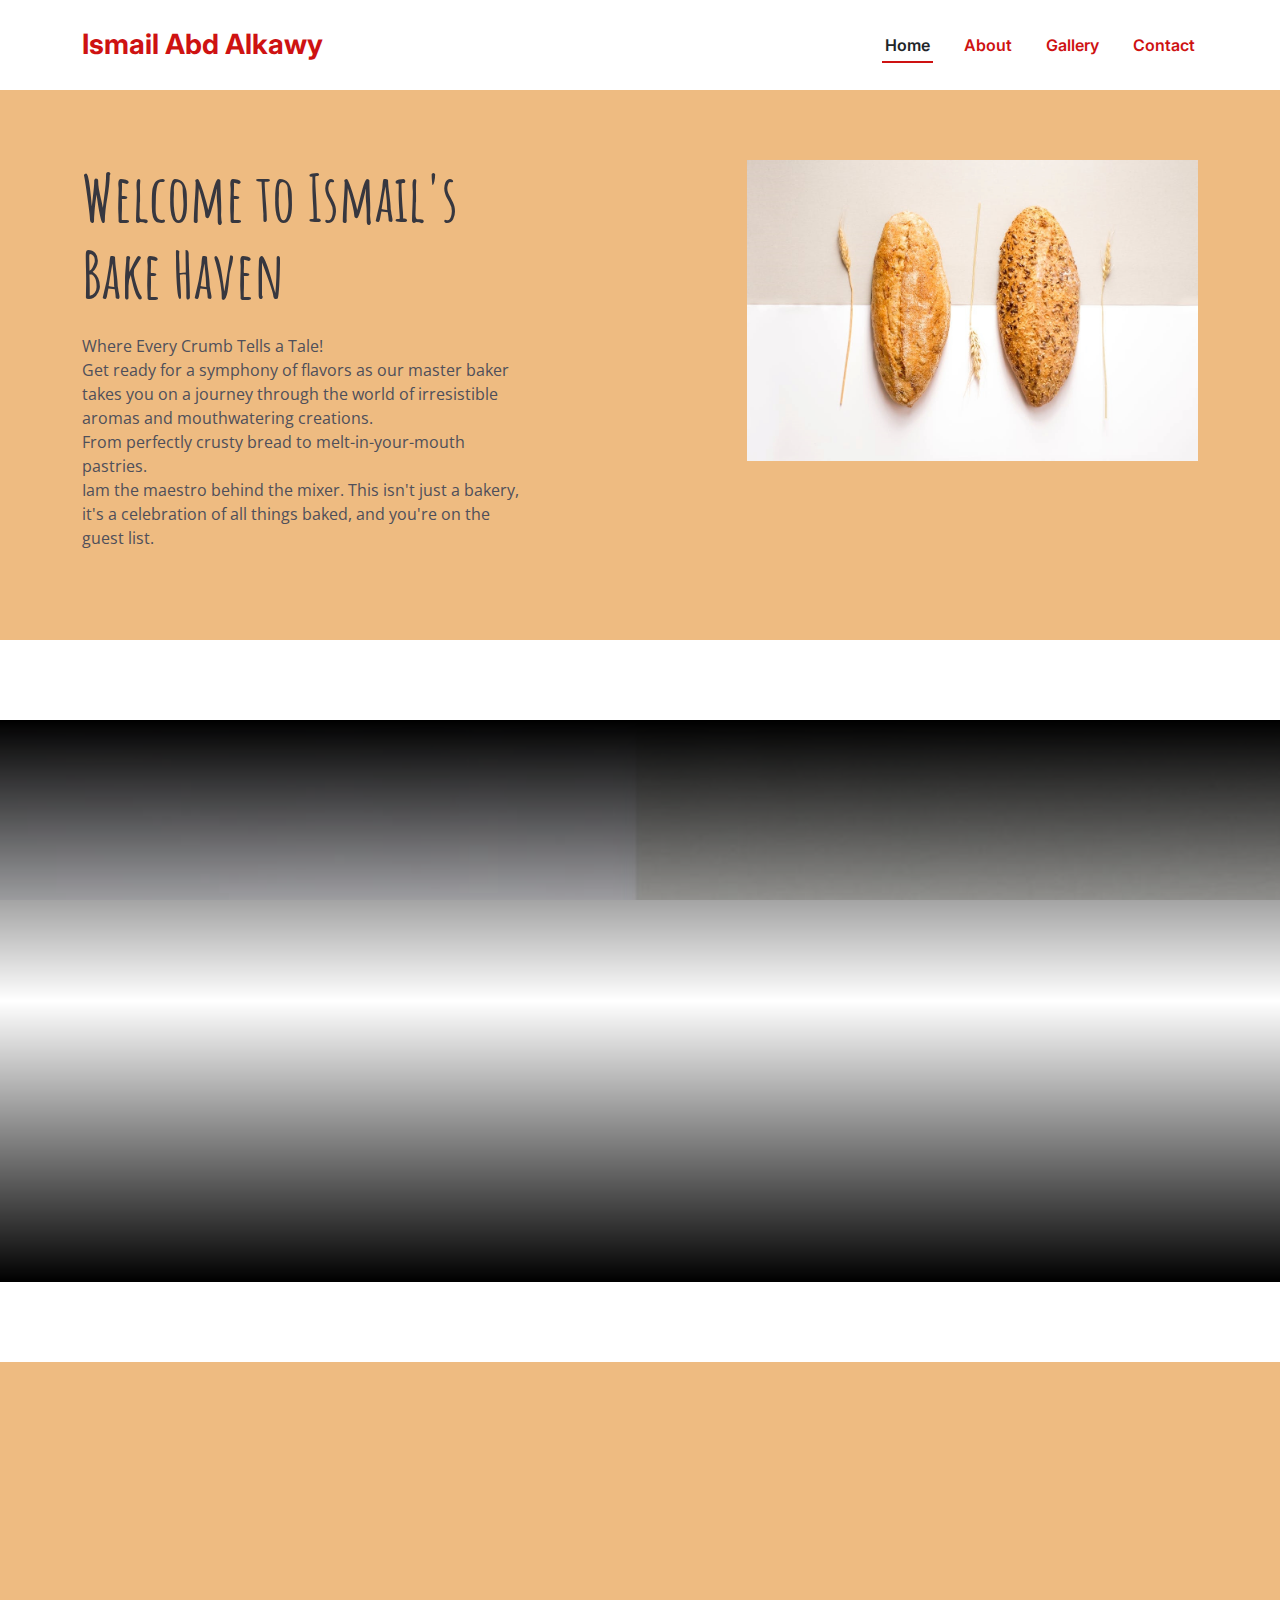
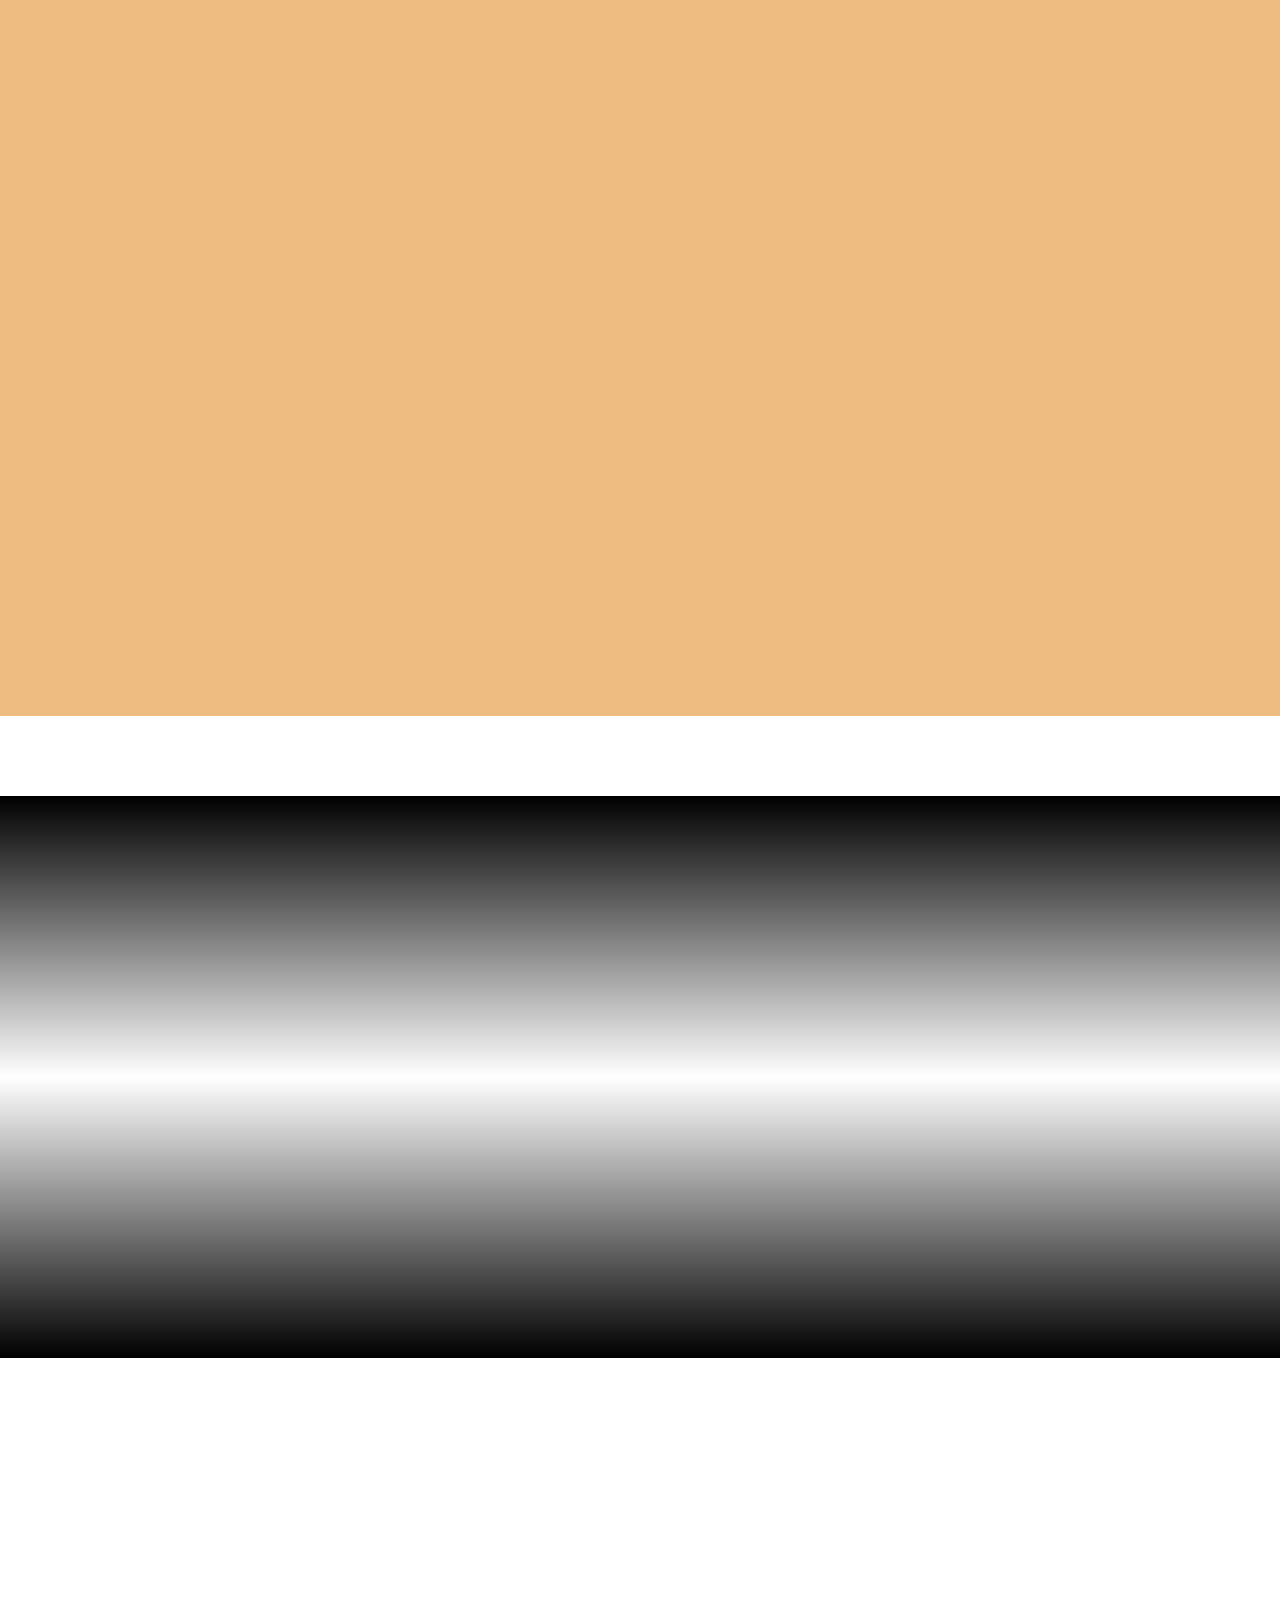
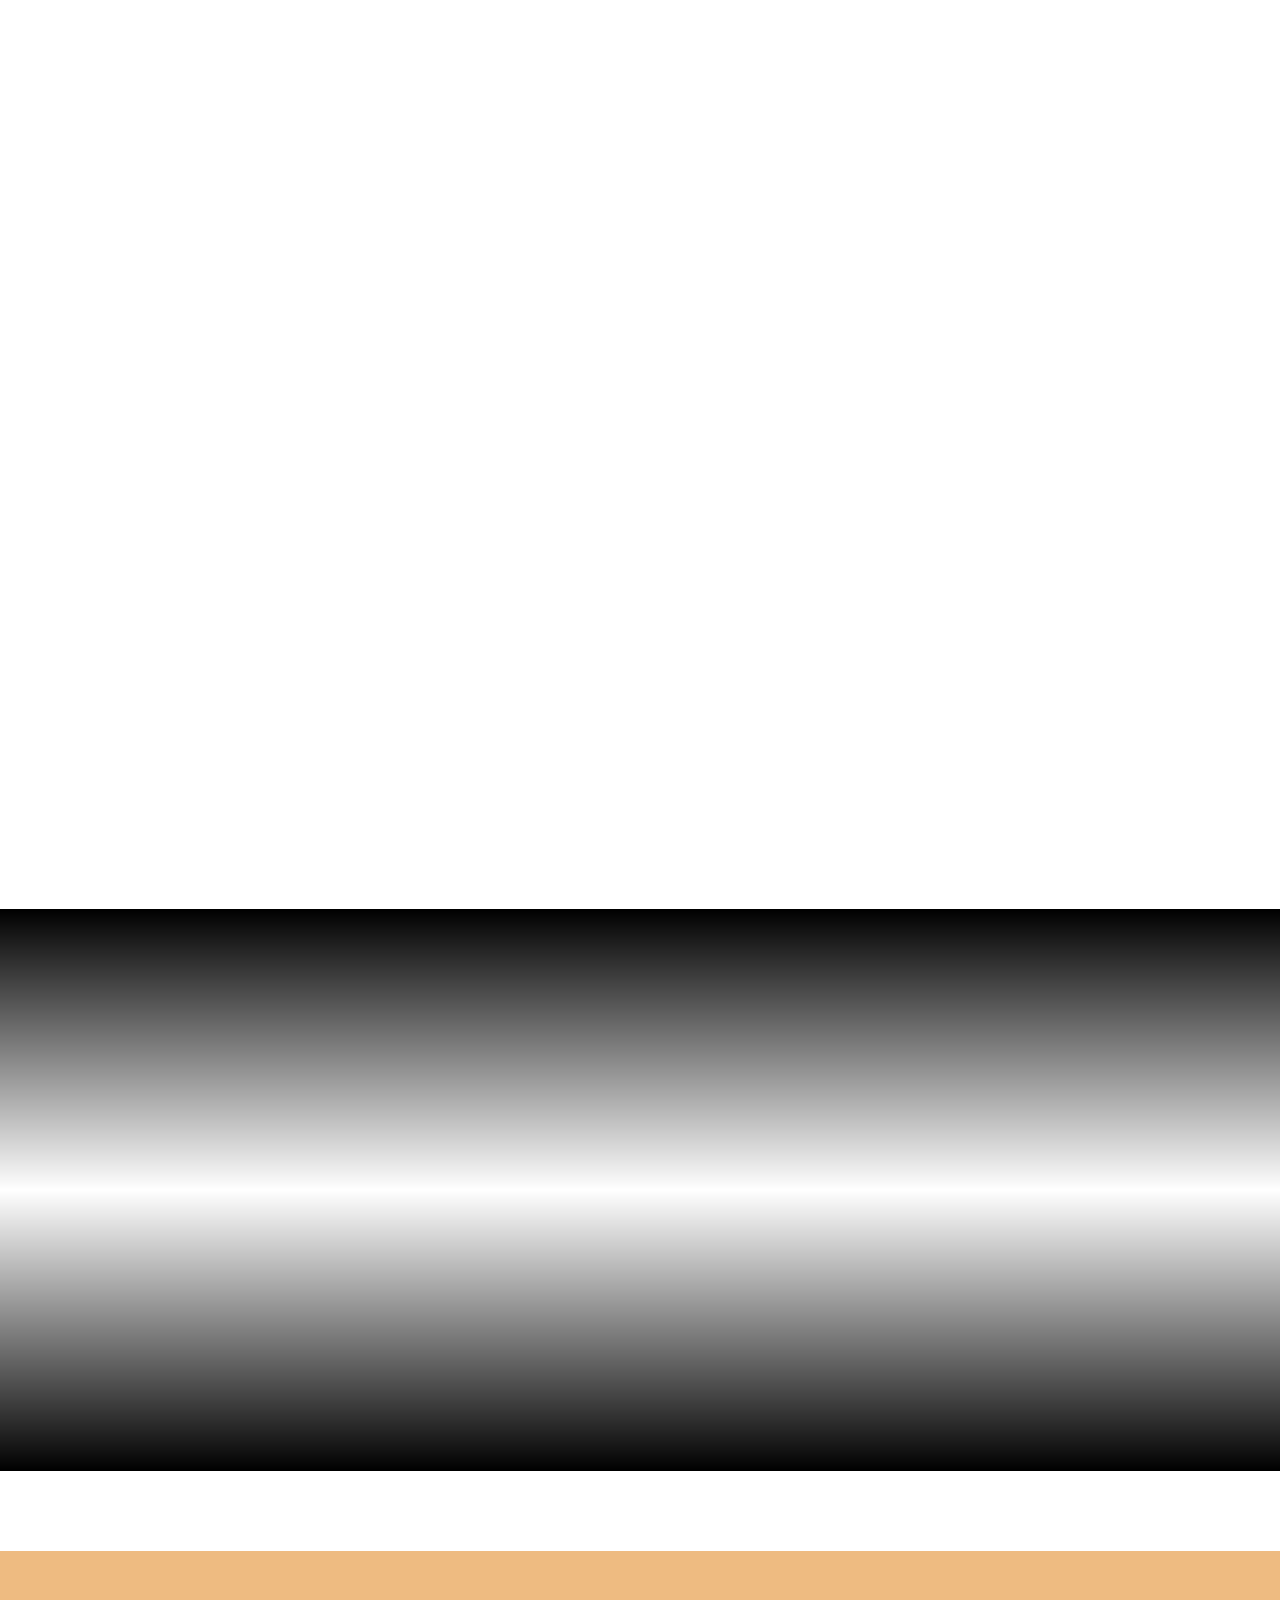
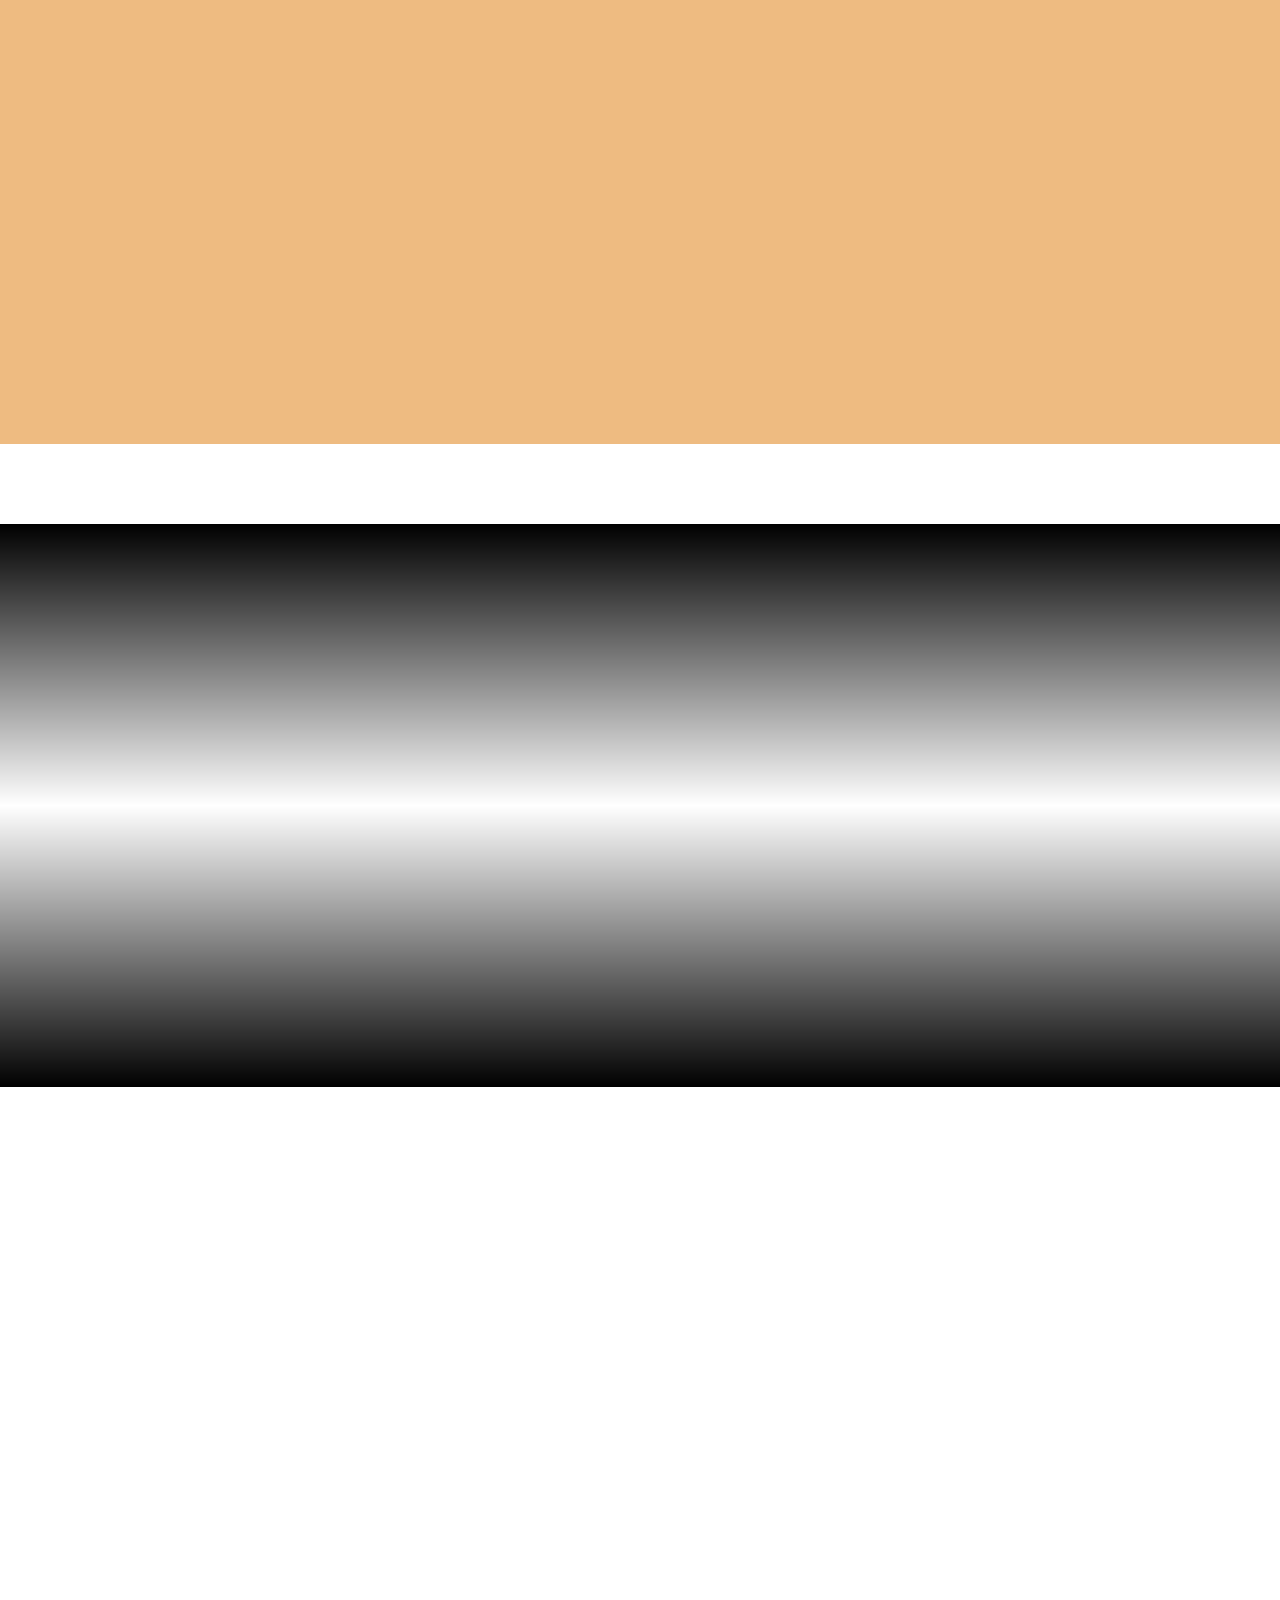
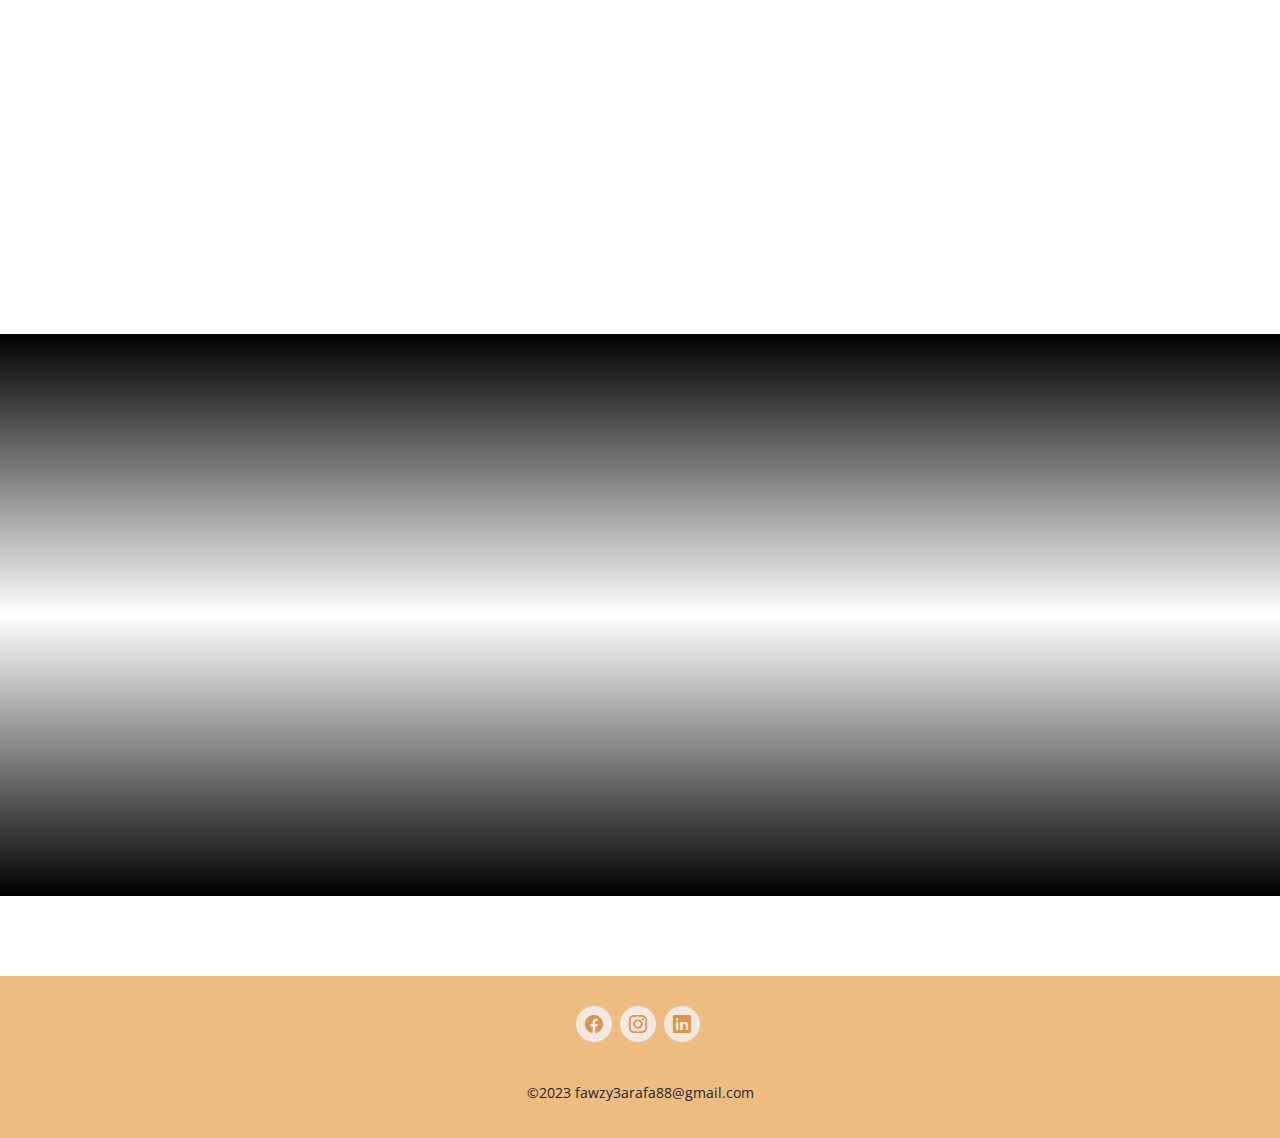
==== commit 8f717411: "add about section text, hero section text and about me picture." ====
--- a/index.html
+++ b/index.html
@@ -64,8 +64,13 @@
     <div class="container">
       <div class="row justify-content-between gy-5">
         <div class="col-lg-5 order-2 order-lg-1 d-flex flex-column justify-content-center align-items-center align-items-lg-start text-center text-lg-start">
-          <h2 data-aos="fade-up">Enjoy Your Healthy<br>Delicious Food</h2>
-          <p data-aos="fade-up" data-aos-delay="100">Sed autem laudantium dolores. Voluptatem itaque ea consequatur eveniet. Eum quas beatae cumque eum quaerat.</p>
+          <h2 data-aos="fade-up">Welcome to Ismail's Bake Haven</h2>
+          <p data-aos="fade-up" data-aos-delay="100">
+            Where Every Crumb Tells a Tale!<br>
+            Get ready for a symphony of flavors as our master baker takes you on a journey through the world of irresistible aromas and mouthwatering creations.<br>
+            From perfectly crusty bread to melt-in-your-mouth pastries.<br>
+            Iam the maestro behind the mixer. This isn't just a bakery, it's a celebration of all things baked, and you're on the guest list. 
+          </p>
         </div>
         <div class="col-lg-5 order-1 order-lg-2 text-center text-lg-start">
           <img src="./img/hero-img.jpg" class="img-fluid" alt="" data-aos="zoom-out" data-aos-delay="300">
@@ -98,22 +103,22 @@
         </div>
 
         <div class="row gy-4">
-          <div class="col-lg-7 position-relative about-img" style="background-image: url(./img/about.jpg) ;" data-aos="fade-up" data-aos-delay="150">
+          <div class="col-lg-7 position-relative about-img" style="background-image: url(./img/portrait.jpg) ;" data-aos="fade-up" data-aos-delay="150">
           </div>
           <div class="col-lg-5 d-flex align-items-end" data-aos="fade-up" data-aos-delay="300">
             <div class="content ps-0 ps-lg-5">
               <p class="fst-italic">
-                Lorem ipsum dolor sit amet, consectetur adipiscing elit, sed do eiusmod tempor incididunt ut labore et dolore
-                magna aliqua.
-              </p>
-              <ul>
-                <li><i class="bi bi-check2-all"></i> Ullamco laboris nisi ut aliquip ex ea commodo consequat.</li>
-                <li><i class="bi bi-check2-all"></i> Duis aute irure dolor in reprehenderit in voluptate velit.</li>
-                <li><i class="bi bi-check2-all"></i> Ullamco laboris nisi ut aliquip ex ea commodo consequat. Duis aute irure dolor in reprehenderit in voluptate trideta storacalaperda mastiro dolore eu fugiat nulla pariatur.</li>
-              </ul>
-              <p>
-                Ullamco laboris nisi ut aliquip ex ea commodo consequat. Duis aute irure dolor in reprehenderit in voluptate
-                velit esse cillum dolore eu fugiat nulla pariatur. Excepteur sint occaecat cupidatat non proident
+                Here's a glimpse into the journey that has shaped my culinary artisan:<br>
+
+                <span class="about-span">Early Foundations (2003-2005):</span> Started as a Baker at 5 Stars for Food Industries Company, gaining foundational skills and setting the stage for a remarkable career.<br>
+
+                <span class="about-span">Chef De Parti Roles (2005-2014):</span> Transitioned through roles at Trbokana for Food Industries Alain Le Nôtre, Labjet Company, Concorde Salam Hotel, Le Meridian Airport Cairo Hotel, and the Gabriel Hotel, contributing expertise as Chef De Parti.<br>
+
+                <span class="about-span">Head Baker Highlights (2014-2022):</span> Took on the pivotal role of Head Baker at Concorde Salam Hotel, Le Meridian Airport Cairo Hotel, and the Gabriel Hotel, reaching a zenith at Royal Maxim Palace Cairo Kempinski Hotel from December 2021 to April 2022.<br>
+
+                <span class="about-span">Continuous Learning:</span> Holds certificates in safety and health prevention, fire training, and food safety from the American Hotel & Lodging Educational Institute, Ministry of Tourism. Additional certifications in Food Safety Risk Management, Green Hotel, and Basic Food Hygiene underscore a commitment to industry-leading practices.<br>
+
+                <span class="about-span">Present Pursuits (From May 9, 2022):</span> Embarked on a new chapter as the Head Baker at Saman Bakery (Bisoubakehouse) in Vancouver, BC, infusing creativity, precision, and a relentless pursuit of perfection into every creation.
               </p>
 
             </div>
@@ -482,7 +487,7 @@
     <div class="container">
       <div class="social-links">
             <a href="https://www.facebook.com/bahaa.abdo" class="facebook"><i class="bi bi-facebook"></i></a>
-            <a href="https://www.instagram.com/chef_ismail_abd_alkawy/?utm_source=ig_web_button_share_sheet&igshid=OGQ5ZDc2ODk2ZA==" class="instagram"><i class="bi bi-instagram"></i></a>
+            <a href="https://www.instagram.com/chef_ismail_abd_alkawy" class="instagram"><i class="bi bi-instagram"></i></a>
             <a href="https://www.linkedin.com/in/ismail-abd-alkawy-428998140" class="linkedin"><i class="bi bi-linkedin"></i></a>
       </div>
       <div class="copyright">
--- a/css/main.css
+++ b/css/main.css
@@ -544,7 +544,13 @@
 --------------------------------------------------------------*/
 .about .about-img {
   min-height: 500px;
-}
+  object-fit: cover;
+  background-image: url(./img/portrait.jpg);
+  background-repeat: no-repeat;
+  background-size: cover; /* Ensures the image covers the entire div */
+  background-position: center; /* Centers the background image */
+}
+
 
 .about h3 {
   font-weight: 700;
@@ -553,130 +559,17 @@
   font-family: var(--font-secondary);
 }
 
-.about .call-us {
-  left: 10%;
-  right: 10%;
-  bottom: 10%;
-  background-color: #fff;
-  box-shadow: 0px 2px 25px rgba(0, 0, 0, 0.08);
-  padding: 20px;
-  text-align: center;
-}
-
-.about .call-us h4 {
-  font-size: 24px;
-  font-weight: 700;
-  margin-bottom: 5px;
-  font-family: var(--font-default);
-}
-
-.about .call-us p {
-  font-size: 28px;
-  font-weight: 700;
-  color: var(--color-primary);
-}
-
-.about .content ul {
-  list-style: none;
-  padding: 0;
-}
-
-.about .content ul li {
-  padding: 0 0 8px 26px;
-  position: relative;
-}
-
-.about .content ul i {
-  position: absolute;
-  font-size: 20px;
-  left: 0;
-  top: -3px;
-  color: var(--color-primary);
-}
-
 .about .content p:last-child {
   margin-bottom: 0;
 }
 
-.about .play-btn {
-  width: 94px;
-  height: 94px;
-  background: radial-gradient(var(--color-primary) 50%, rgba(206, 18, 18, 0.4) 52%);
-  border-radius: 50%;
-  display: block;
-  position: absolute;
-  left: calc(50% - 47px);
-  top: calc(50% - 47px);
-  overflow: hidden;
-}
-
-.about .play-btn:before {
-  content: "";
-  position: absolute;
-  width: 120px;
-  height: 120px;
-  animation-delay: 0s;
-  animation: pulsate-btn 2s;
-  animation-direction: forwards;
-  animation-iteration-count: infinite;
-  animation-timing-function: steps;
-  opacity: 1;
-  border-radius: 50%;
-  border: 5px solid rgba(206, 18, 18, 0.7);
-  top: -15%;
-  left: -15%;
-  background: rgba(198, 16, 0, 0);
-}
-
-.about .play-btn:after {
-  content: "";
-  position: absolute;
-  left: 50%;
-  top: 50%;
-  transform: translateX(-40%) translateY(-50%);
-  width: 0;
-  height: 0;
-  border-top: 10px solid transparent;
-  border-bottom: 10px solid transparent;
-  border-left: 15px solid #fff;
-  z-index: 100;
-  transition: all 400ms cubic-bezier(0.55, 0.055, 0.675, 0.19);
-}
-
-.about .play-btn:hover:before {
-  content: "";
-  position: absolute;
-  left: 50%;
-  top: 50%;
-  transform: translateX(-40%) translateY(-50%);
-  width: 0;
-  height: 0;
-  border: none;
-  border-top: 10px solid transparent;
-  border-bottom: 10px solid transparent;
-  border-left: 15px solid #fff;
-  z-index: 200;
-  animation: none;
-  border-radius: 0;
-}
-
-.about .play-btn:hover:after {
-  border-left: 15px solid var(--color-primary);
-  transform: scale(20);
-}
-
-@keyframes pulsate-btn {
-  0% {
-    transform: scale(0.6, 0.6);
-    opacity: 1;
-  }
-
-  100% {
-    transform: scale(1, 1);
-    opacity: 0;
-  }
-}
-
+.about .about-span  {
+  color: var(--color-primary);
+  margin: 0;
+  font-size: 25px;
+  font-weight: 400;
+  font-family: var(--font-primary);
+}
 /*--------------------------------------------------------------
 # Menu Section
 --------------------------------------------------------------*/
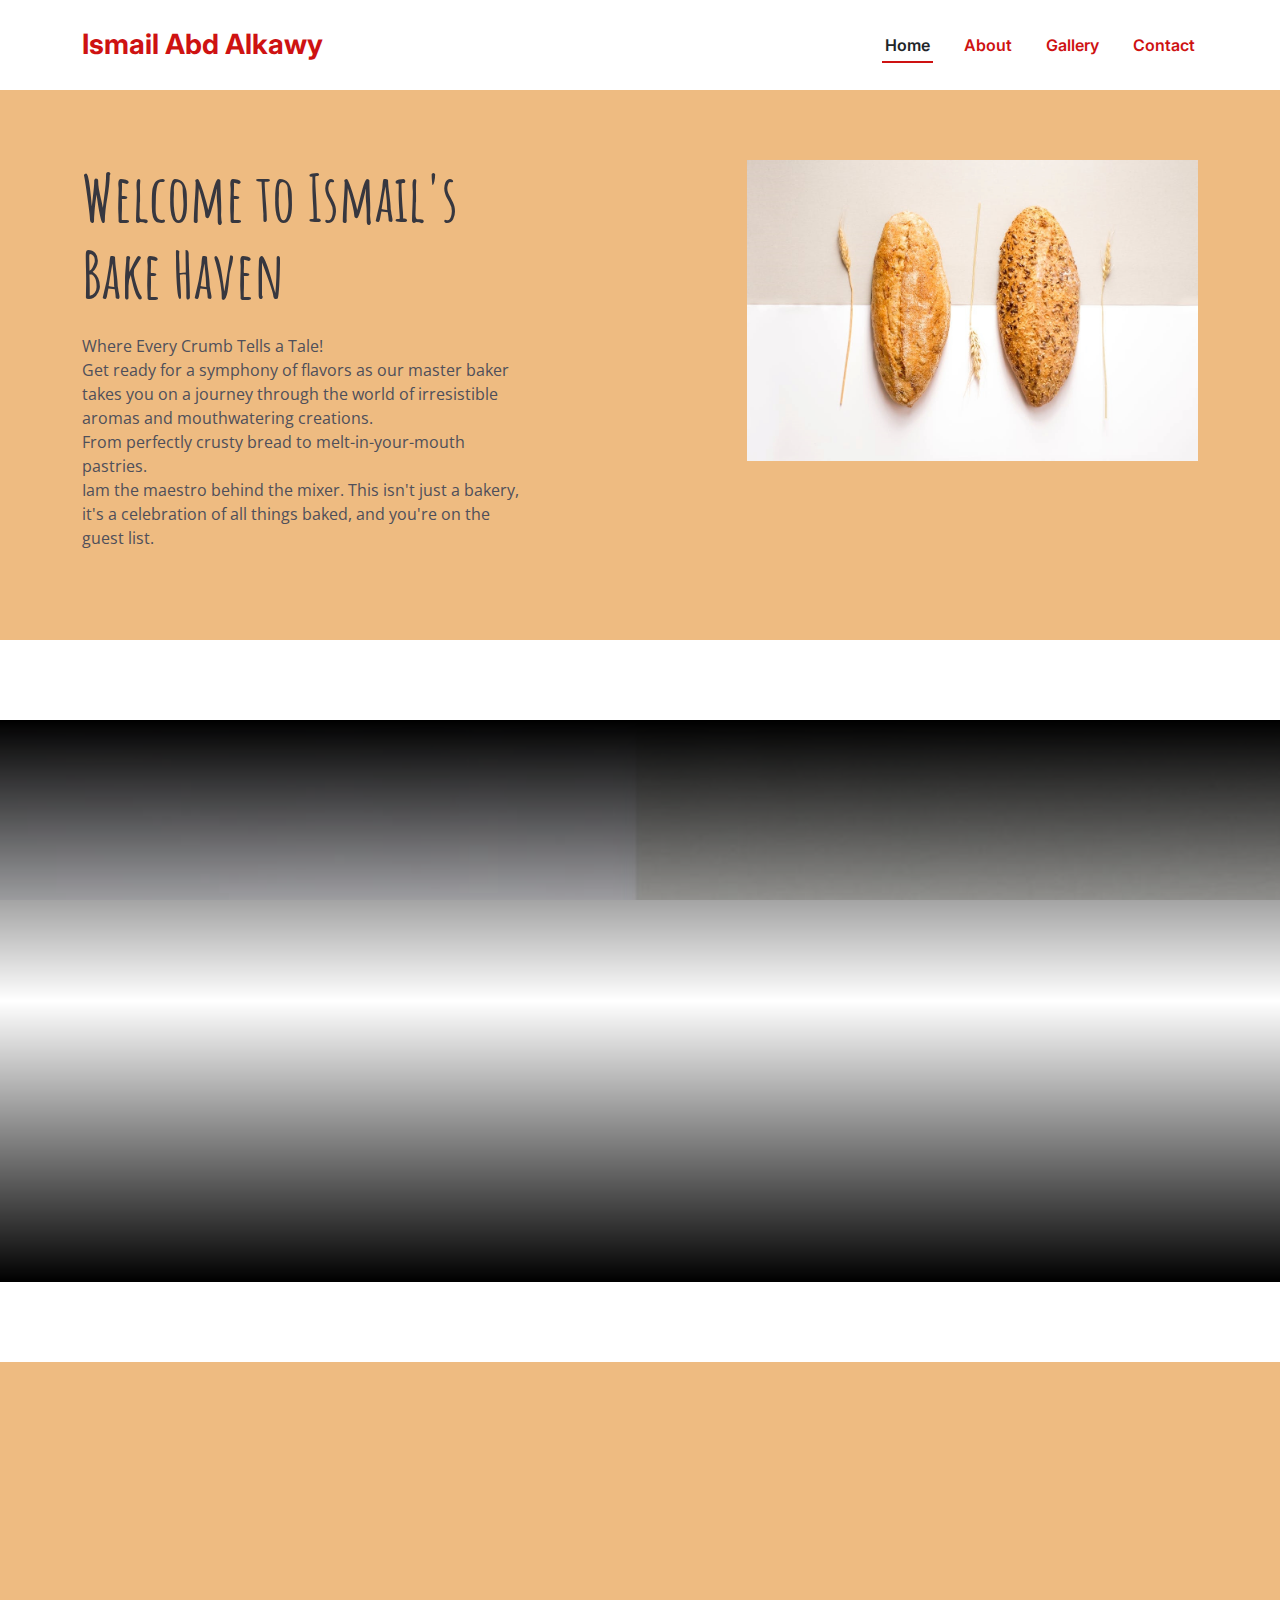
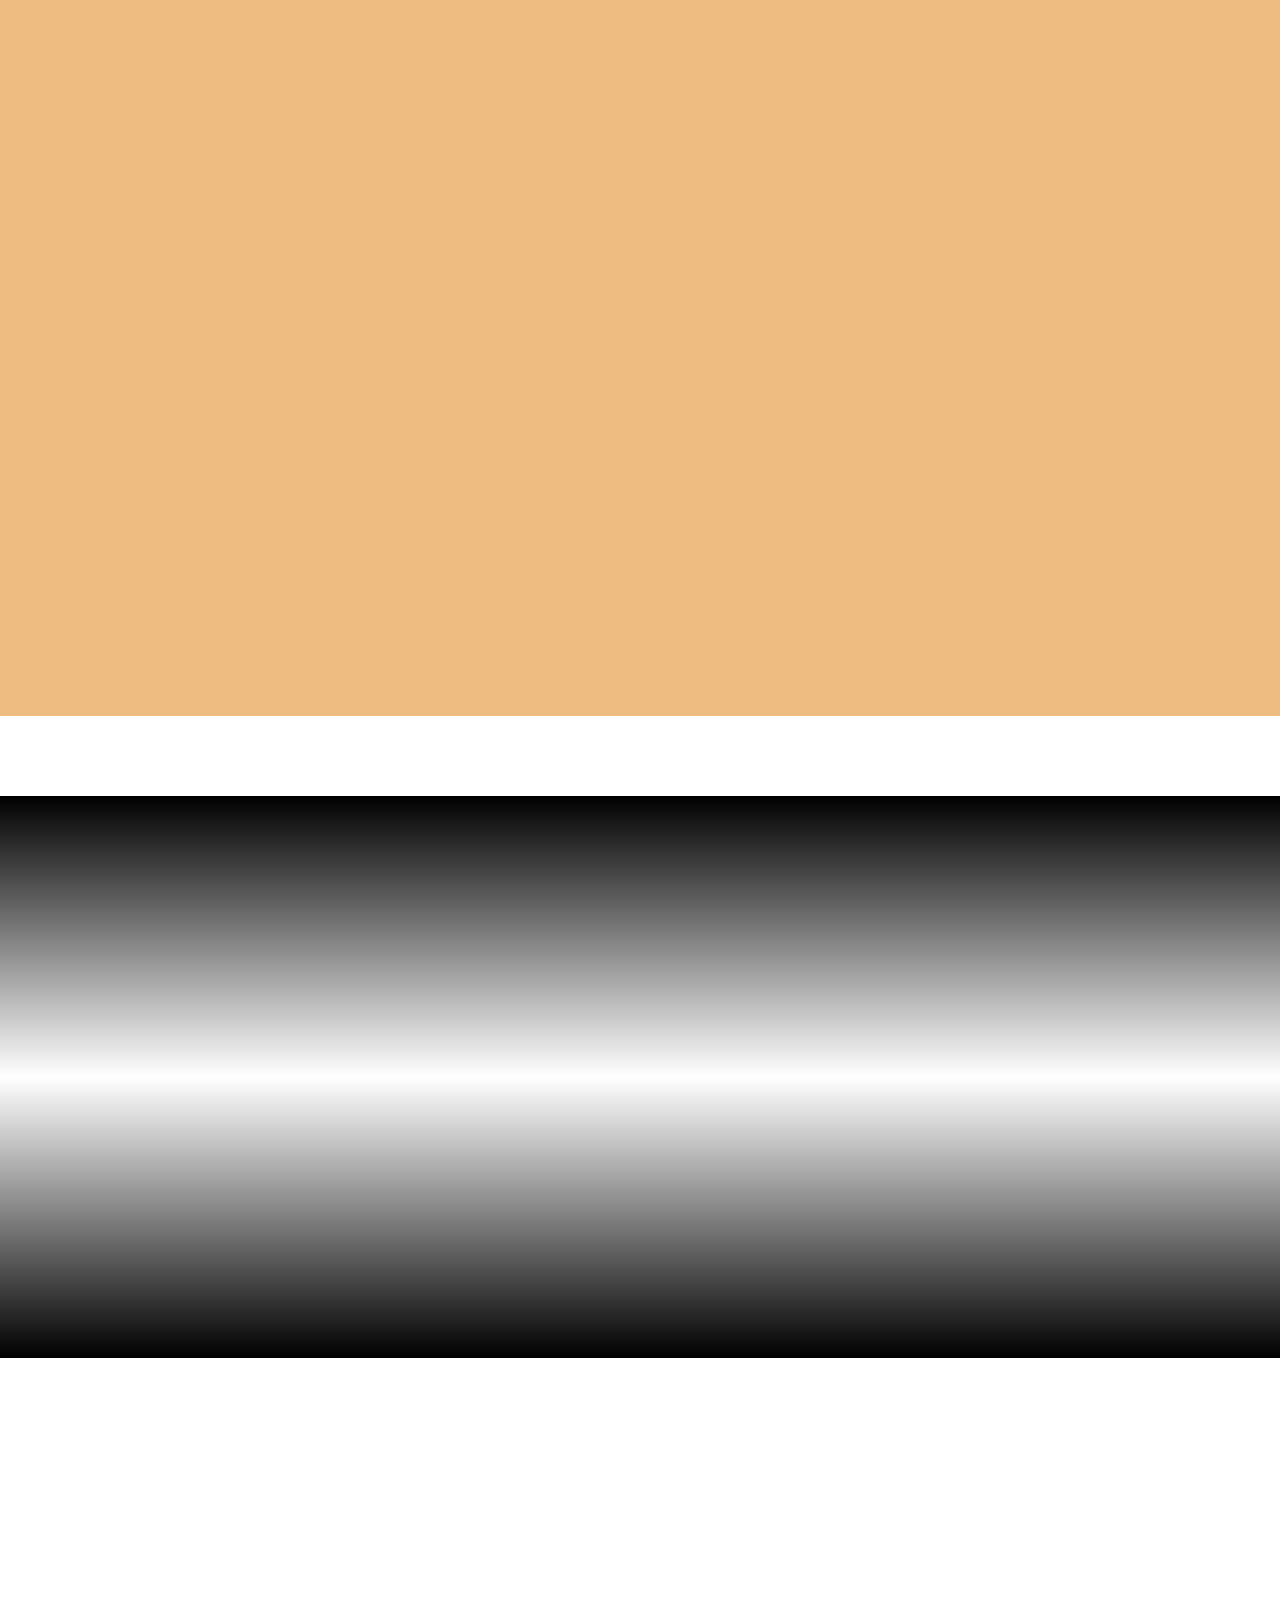
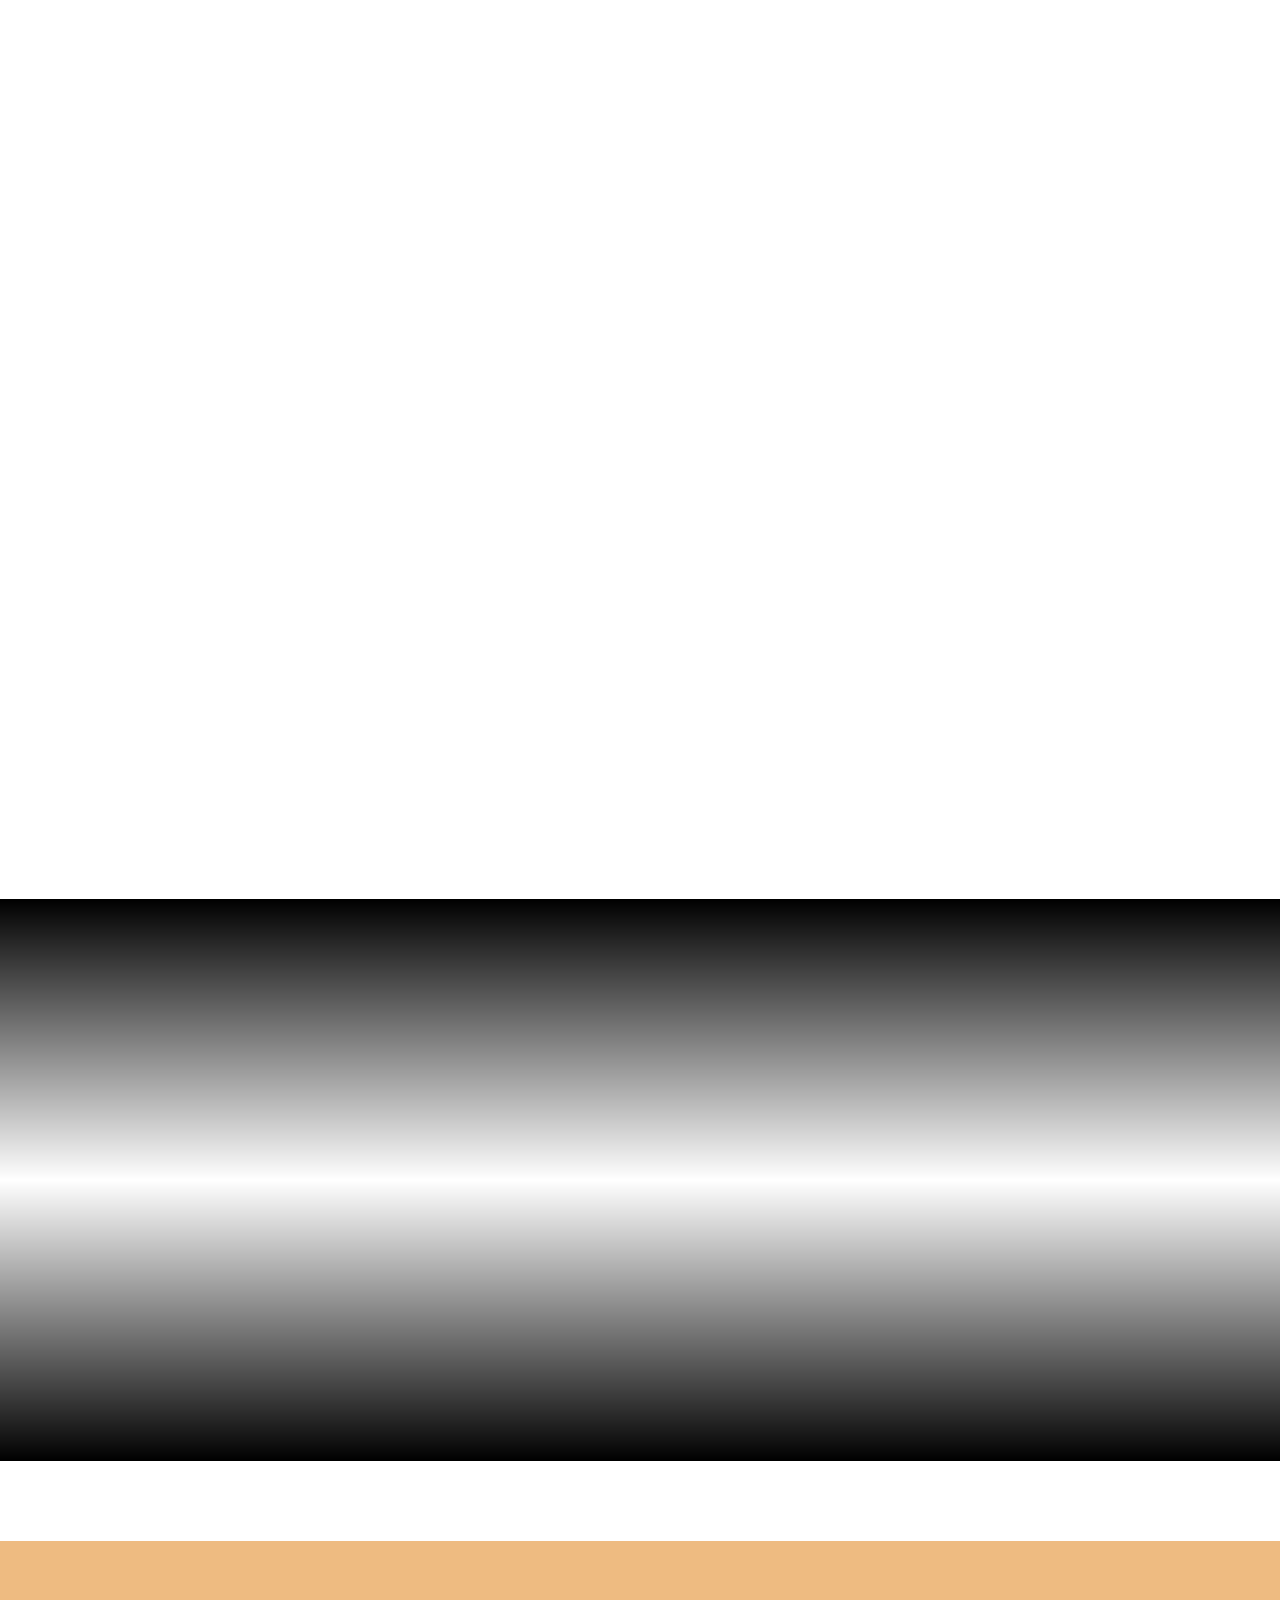
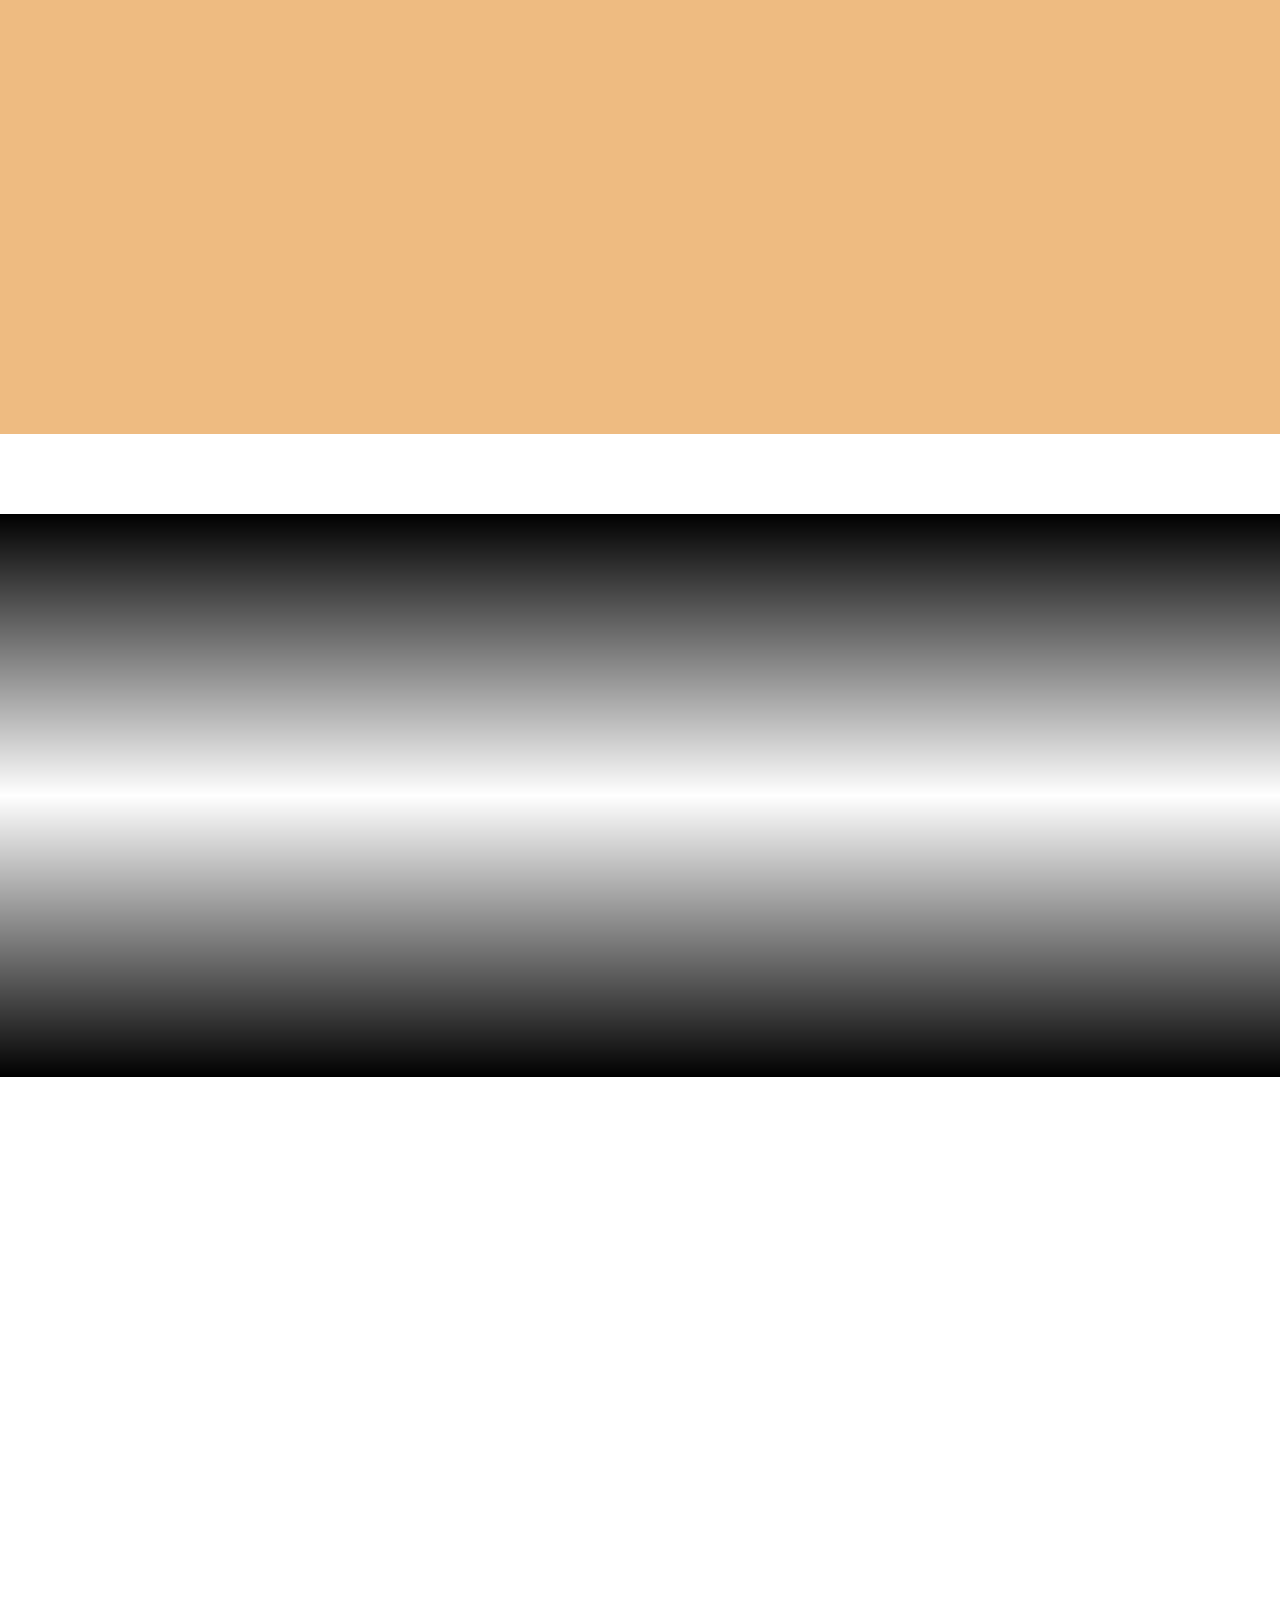
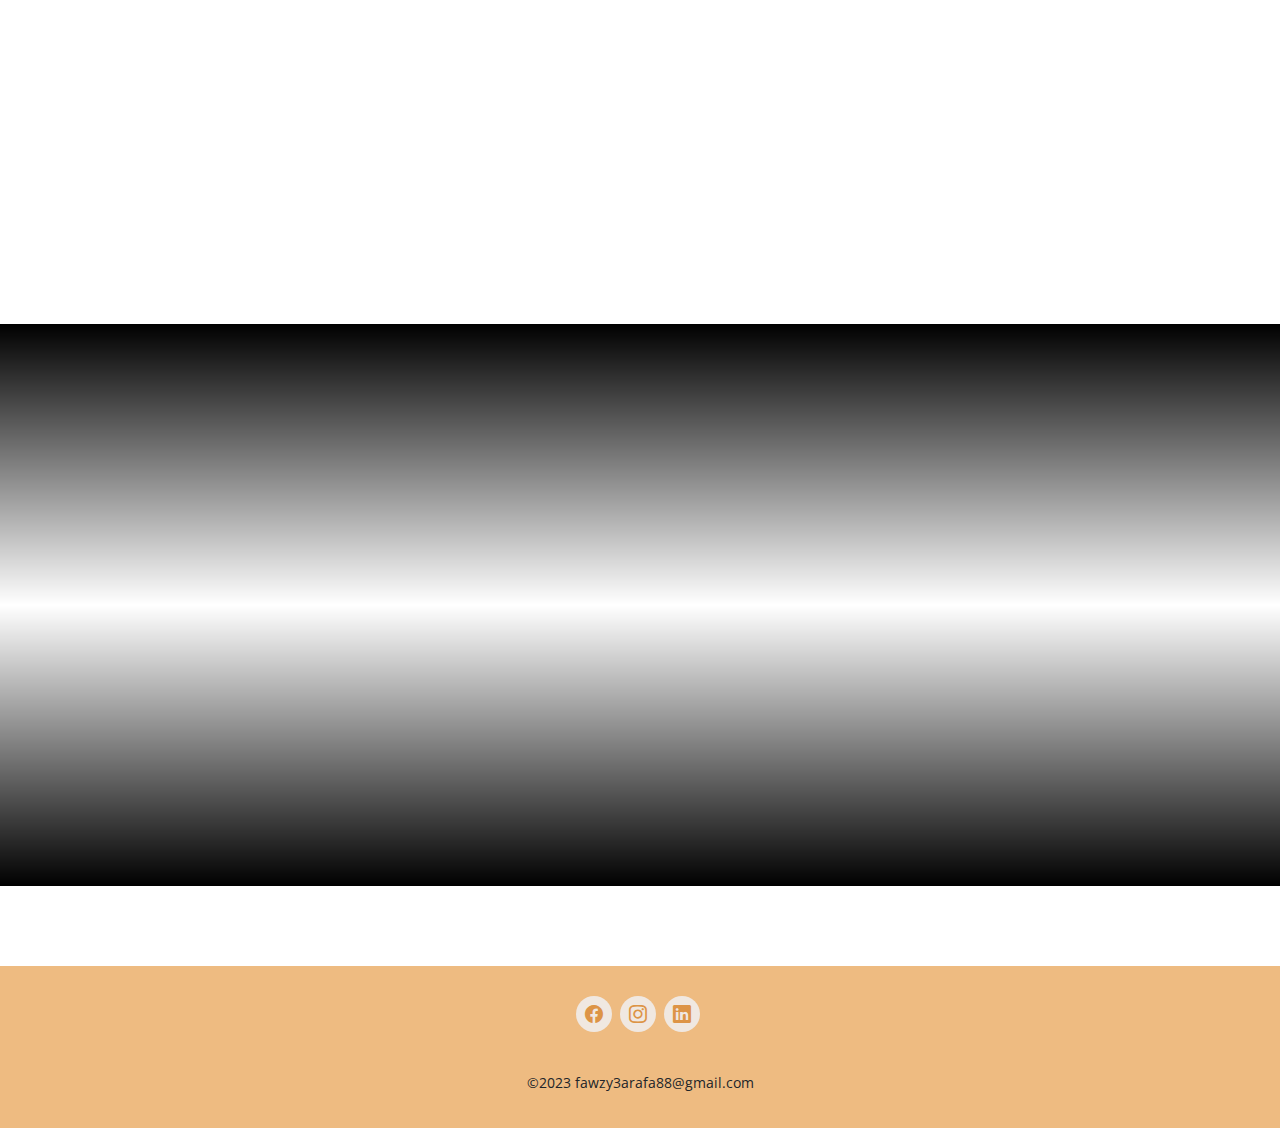
==== commit 7f77efcd: "adjust the fonts and colours for gallary.html." ====
--- a/index.html
+++ b/index.html
@@ -5,7 +5,7 @@
   <meta charset="utf-8">
   <meta content="width=device-width, initial-scale=1.0" name="viewport">
 
-  <title>Yummy Bootstrap Template - Index</title>
+  <title>Ismail Abd Alkawy</title>
   <meta content="" name="description">
   <meta content="" name="keywords">
 
@@ -223,7 +223,7 @@
             </div>
 
             <div class="text-center gallery-item pt-5">
-              <button>More</button>
+              <a href="gallery.html#Bakery-Buffet" class="btn btn-danger">More</a>
             </div>
 
           </div>
@@ -267,7 +267,7 @@
             </div>
 
             <div class="text-center gallery-item pt-5">
-              <button>More</button>
+              <a href="gallery.html#Bread" class="btn btn-danger">More</a>
             </div>
 
           </div>
@@ -309,7 +309,7 @@
             </div>
 
             <div class="text-center gallery-item pt-5">
-              <button>More</button>
+              <a href="gallery.html#Croissants" class="btn btn-danger">More</a>
             </div>
 
           </div>
@@ -341,7 +341,7 @@
             </div>
 
             <div class="text-center gallery-item pt-5">
-              <button>More</button>
+              <a href="gallery.html#Muffin" class="btn btn-danger">More</a>
             </div>
 
           </div>
--- a/css/main.css
+++ b/css/main.css
@@ -573,14 +573,6 @@
 /*--------------------------------------------------------------
 # Menu Section
 --------------------------------------------------------------*/
-.gallery-item button {
-  background: var(--color-primary);
-  border: 0;
-  padding: 12px 40px;
-  color: #fff;
-  transition: 0.4s;
-  border-radius: 50px;
-}
 
 .gallery .nav-tabs {
   border: 0;
@@ -668,100 +660,6 @@
   font-family: var(--font-secondary);
   font-weight: 30px;
   margin-bottom: 5px;
-}
-
-/*--------------------------------------------------------------
-# Chefs Section
---------------------------------------------------------------*/
-.chefs .chef-member {
-  overflow: hidden;
-  text-align: center;
-  border-radius: 5px;
-  background: #fff;
-  box-shadow: 0px 0 30px rgba(55, 55, 63, 0.08);
-  transition: 0.3s;
-  cursor: pointer;
-}
-
-.chefs .chef-member .member-img {
-  position: relative;
-  overflow: hidden;
-}
-
-.chefs .chef-member .member-img:after {
-  position: absolute;
-  content: "";
-  left: 0;
-  bottom: 0;
-  height: 100%;
-  width: 100%;
-  background: url(./img/team-shape.svg) no-repeat center bottom;
-  background-size: contain;
-  z-index: 1;
-}
-
-.chefs .chef-member .social {
-  position: absolute;
-  right: -100%;
-  top: 30px;
-  opacity: 0;
-  border-radius: 4px;
-  transition: 0.5s;
-  background: rgba(255, 255, 255, 0.3);
-  z-index: 2;
-}
-
-.chefs .chef-member .social a {
-  transition: color 0.3s;
-  color: rgba(55, 55, 63, 0.4);
-  margin: 15px 12px;
-  display: block;
-  line-height: 0;
-  text-align: center;
-}
-
-.chefs .chef-member .social a:hover {
-  color: rgba(55, 55, 63, 0.9);
-}
-
-.chefs .chef-member .social i {
-  font-size: 18px;
-}
-
-.chefs .chef-member .member-info {
-  padding: 10px 15px 20px 15px;
-}
-
-.chefs .chef-member .member-info h4 {
-  font-weight: 700;
-  margin-bottom: 5px;
-  font-size: 20px;
-  color: var(--color-secondary);
-}
-
-.chefs .chef-member .member-info span {
-  display: block;
-  font-size: 14px;
-  font-weight: 400;
-  color: rgba(33, 37, 41, 0.4);
-}
-
-.chefs .chef-member .member-info p {
-  font-style: italic;
-  font-size: 14px;
-  padding-top: 15px;
-  line-height: 26px;
-  color: rgba(33, 37, 41, 0.7);
-}
-
-.chefs .chef-member:hover {
-  transform: scale(1.08);
-  box-shadow: 0px 0 30px rgba(55, 55, 63, 0.15);
-}
-
-.chefs .chef-member:hover .social {
-  right: 8px;
-  opacity: 1;
 }
 
 /*--------------------------------------------------------------
@@ -988,3 +886,97 @@
 #footer .copyright {
   margin: 0 0 5px 0;
 }
+
+/*----------------------------------------------------
+#Gallery Page
+----------------------------------------------------*/
+/*----------------------------------------------------
+#Gallery Page
+----------------------------------------------------*/
+*, p, h2, form, ul, li {
+  margin: 0;
+  padding: 0;
+  box-sizing: border-box;
+}
+
+#Bakery-Buffet h1 , #Bread h1 , #Croissants h1 , #Muffin h1 {
+  font-family: var(--font-primary);
+  color: #ce1212;
+  font-size: 60px;
+}
+
+img {
+  max-width: 100%;
+  height: auto;
+  transition: transform 0.2s ease-in-out;
+  object-fit: cover;
+}
+
+.tag {
+  position: fixed;
+  top: 0;
+  left: 0;
+  width: 100%;
+  background-color: #0afdd8;
+  display: flex;
+  justify-content: center;
+  padding: 10px;
+  border-radius: 0 0 15px 0;
+  z-index: 9999;
+}
+
+.tag a {
+  width: 100%;
+  height: 100%;
+  text-decoration: none;
+  color: inherit;
+}
+
+.tag img {
+  width: 30px;
+  height: 30px;
+}
+
+.main {
+  width: 100%;
+  padding: 15px;
+  display: flex;
+  flex-wrap: wrap;
+  gap: 20px;
+  justify-content: space-around;
+}
+
+.box {
+  flex: 0 1 calc(33.33% - 20px);
+  margin-bottom: 15px;
+  height: 300px; /* Adjust the height as per your preference */
+  overflow: hidden;
+}
+
+.box img {
+  width: 100%;
+  height: 100%;
+  object-fit: cover;
+}
+
+.box:hover img {
+  transform: scale(1.03);
+}
+
+@media (min-width: 768px) {
+  .box {
+    flex: 0 1 calc(50% - 20px);
+  }
+}
+
+@media (min-width: 1024px) {
+  .box {
+    flex: 0 1 calc(25% - 20px);
+  }
+}
+
+@media (min-width: 1440px) {
+  .box {
+    flex: 0 1 calc(16.666% - 20px);
+  }
+}
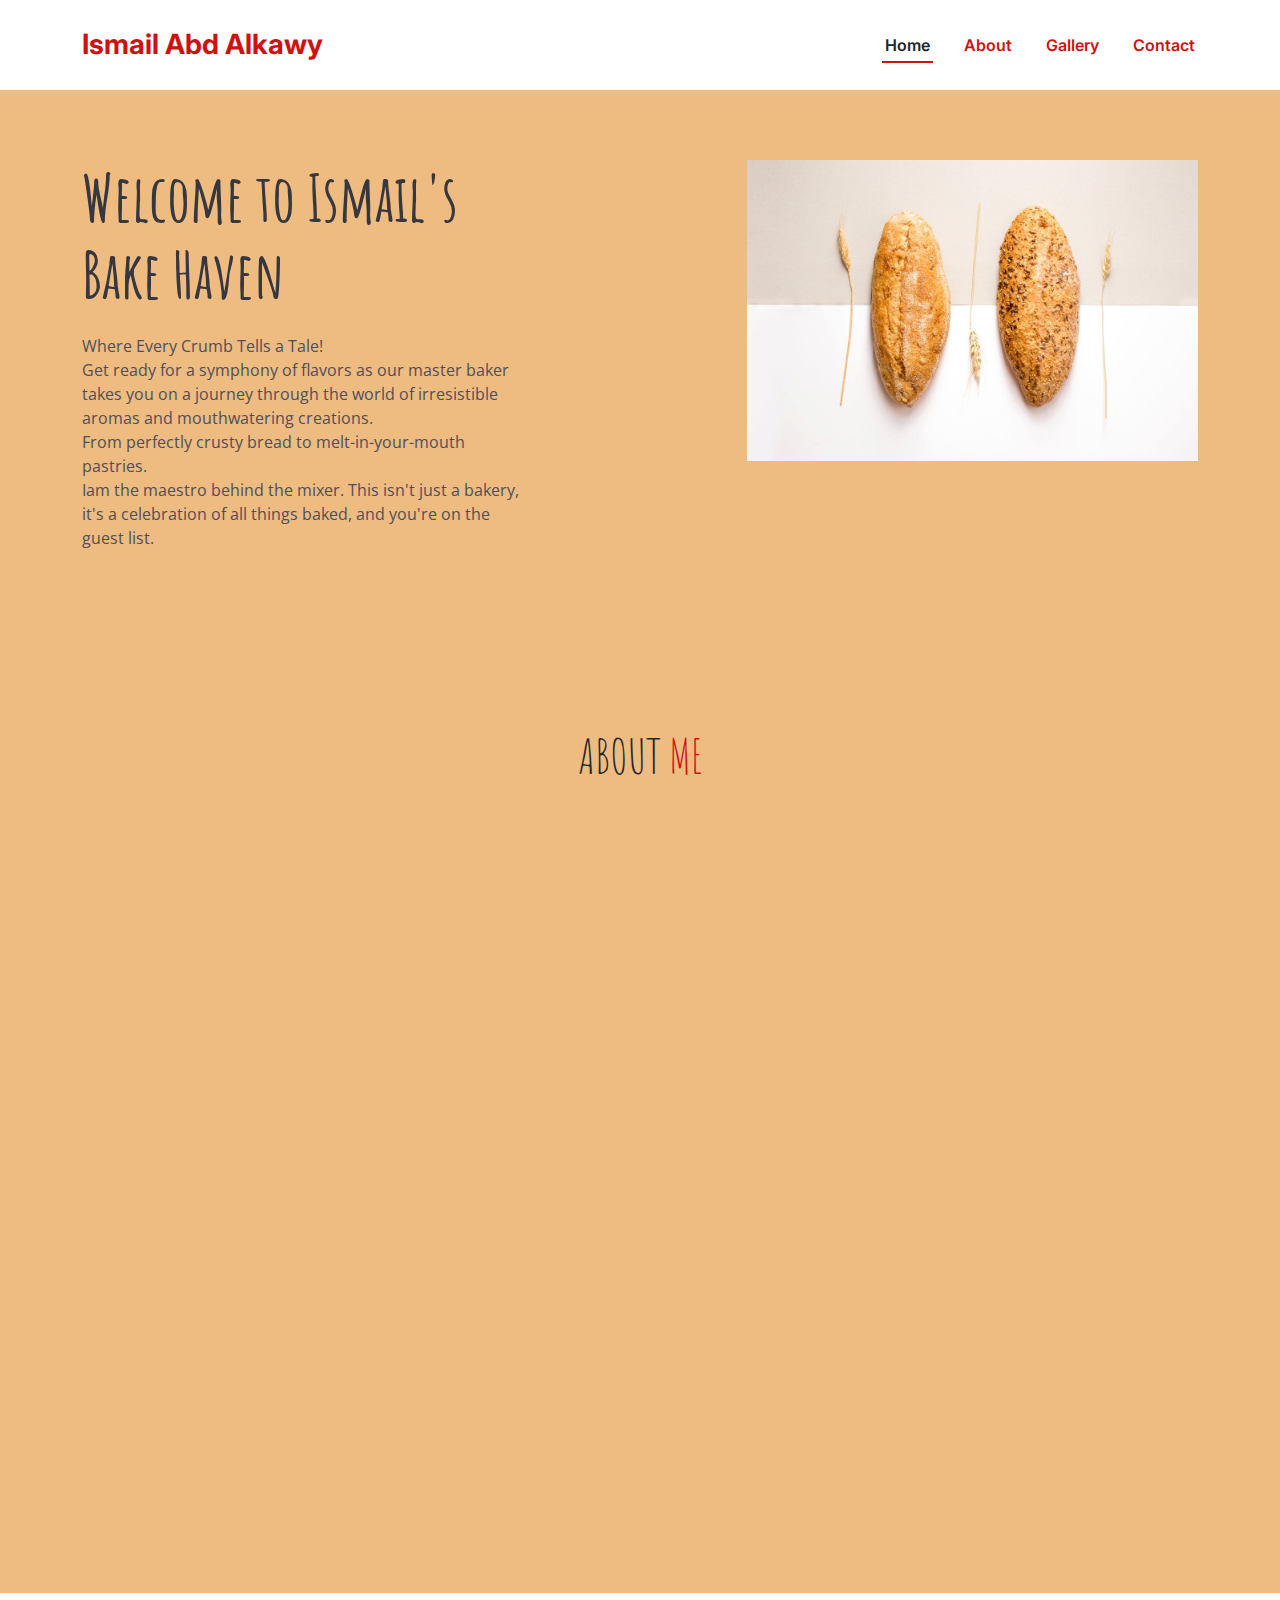
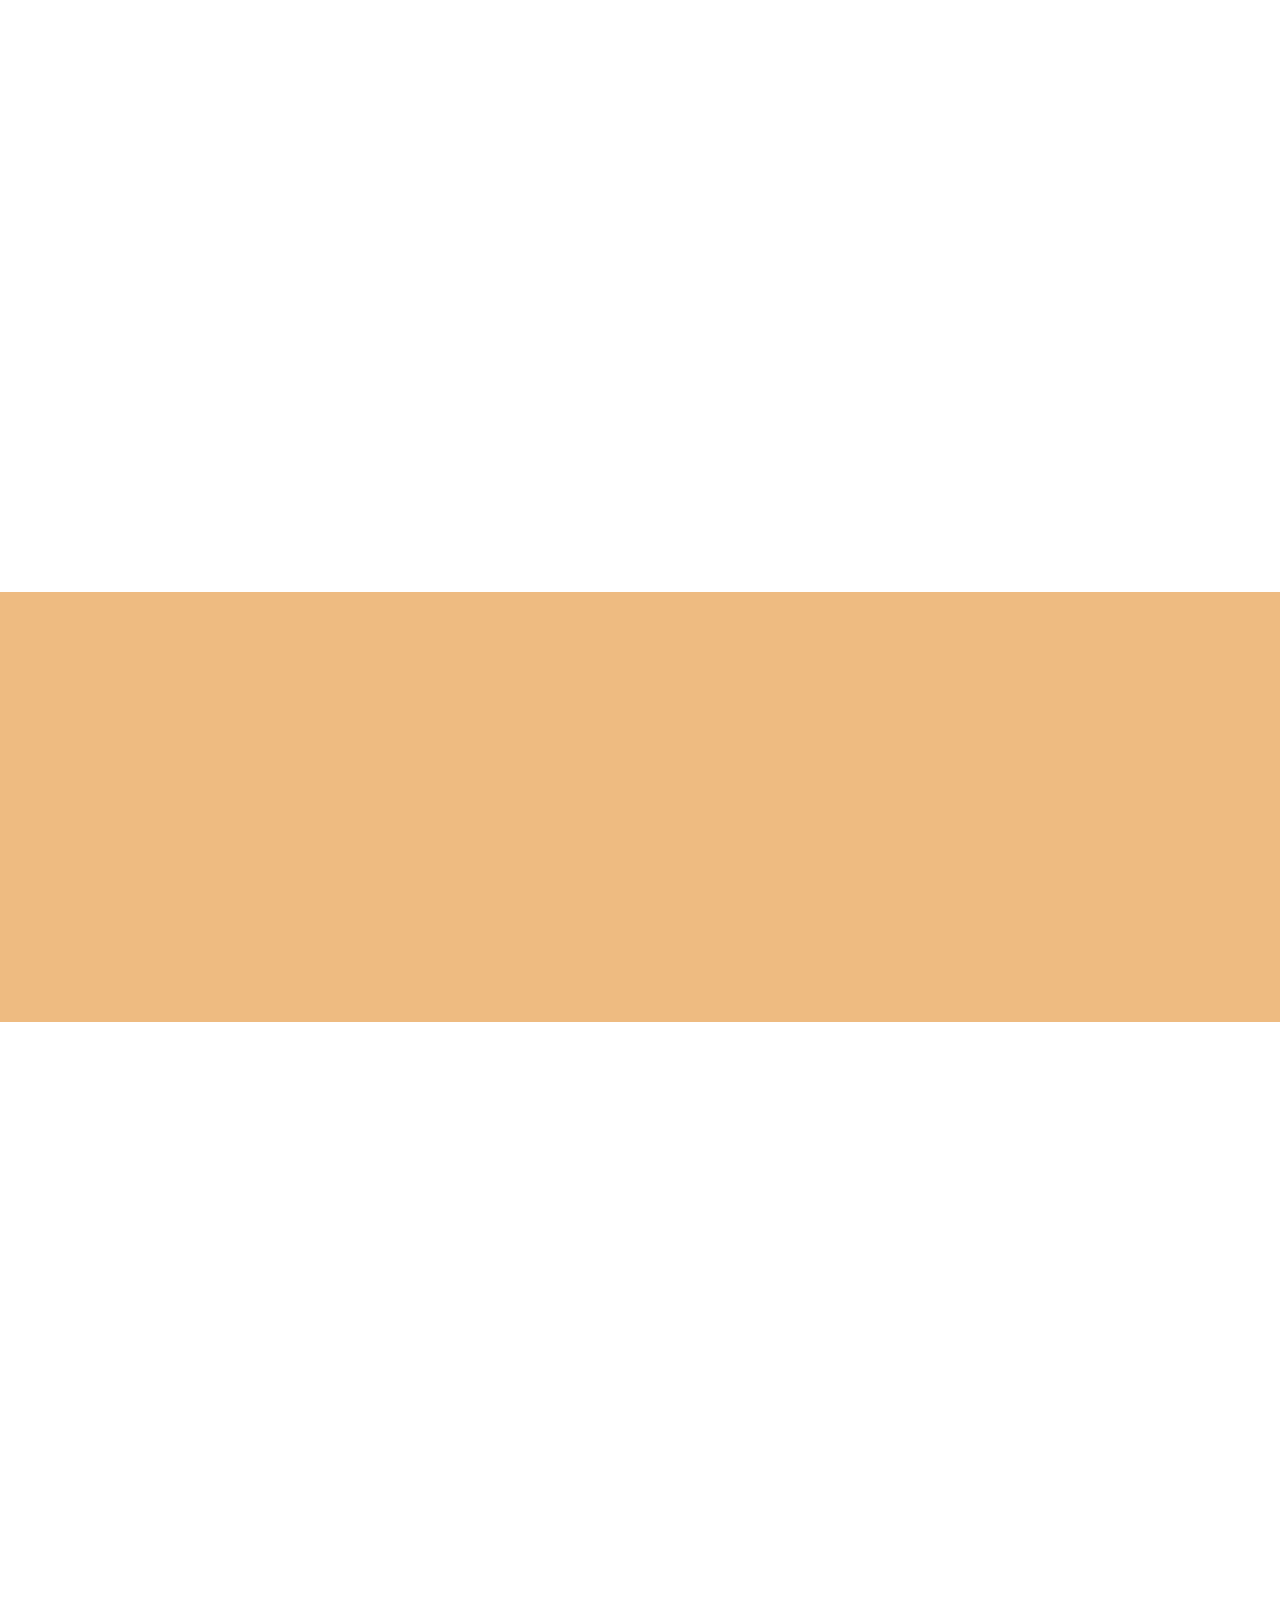
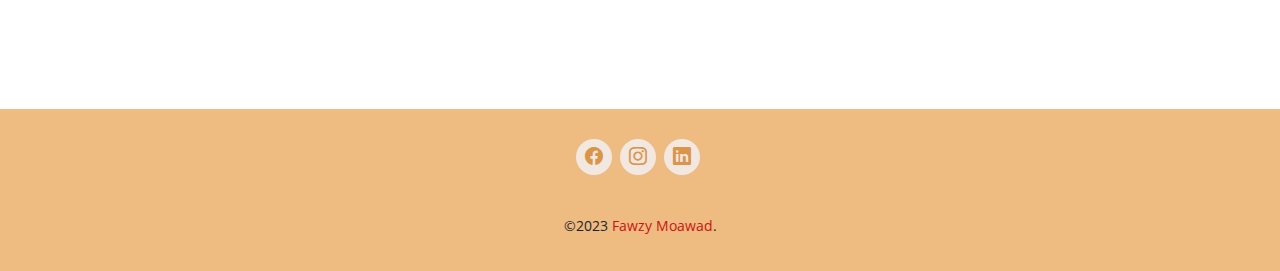
==== commit 2a23a17b: "compress the images." ====
--- a/index.html
+++ b/index.html
@@ -83,15 +83,6 @@
 
   <main id="main">
 
-                        <!--BANNAR SECTION-->
-
-    <section>
-      <main>
-        <div class='banner'></div>
-      </main>
-    </section>
-
-                        <!--/BANNAR SECTION-->
 
                         <!-- ======= About Section ======= -->
 
@@ -130,15 +121,6 @@
 
                         <!-- /About Section -->
 
-                        <!--BANNAR SECTION-->
-
-    <section>
-      <main>
-        <div class='banner'></div>
-      </main>
-    </section>
-
-                        <!--/BANNAR SECTION-->
 
                         <!-- ======= Gallery Section ======= -->
 
@@ -355,15 +337,6 @@
 
                         <!-- /Menu Section -->
 
-                        <!--BANNAR SECTION-->
-
-    <section>
-      <main>
-        <div class='banner'></div>
-      </main>
-    </section>
-
-                        <!--/BANNAR SECTION-->
 
                         <!-- ======= Gallery Slider Section ======= -->
 
@@ -422,13 +395,7 @@
 
                         <!-- /Gallery Slider Section -->
 
-                        <!--BANNAR SECTION-->
-
-    <section>
-      <main>
-        <div class='banner'></div>
-      </main>
-    </section>
+
 
                         <!-- ======= Contact Section ======= -->
 
@@ -473,13 +440,7 @@
 
                         <!-- /Main -->
 
-                        <!--BANNAR SECTION-->
-
-  <section>
-    <main>
-      <div class='banner'></div>
-    </main>
-  </section>
+
 
                         <!-- ======= Footer ======= -->
 
@@ -491,8 +452,8 @@
             <a href="https://www.linkedin.com/in/ismail-abd-alkawy-428998140" class="linkedin"><i class="bi bi-linkedin"></i></a>
       </div>
       <div class="copyright">
-        &copy;2023<span> fawzy3arafa88@gmail.com</span>
-      </div>
+        &copy;2023 <a href="https://fawzymoawad.com/"><span>Fawzy Moawad</span></a>.
+    </div>
     </div>
   </footer>
 
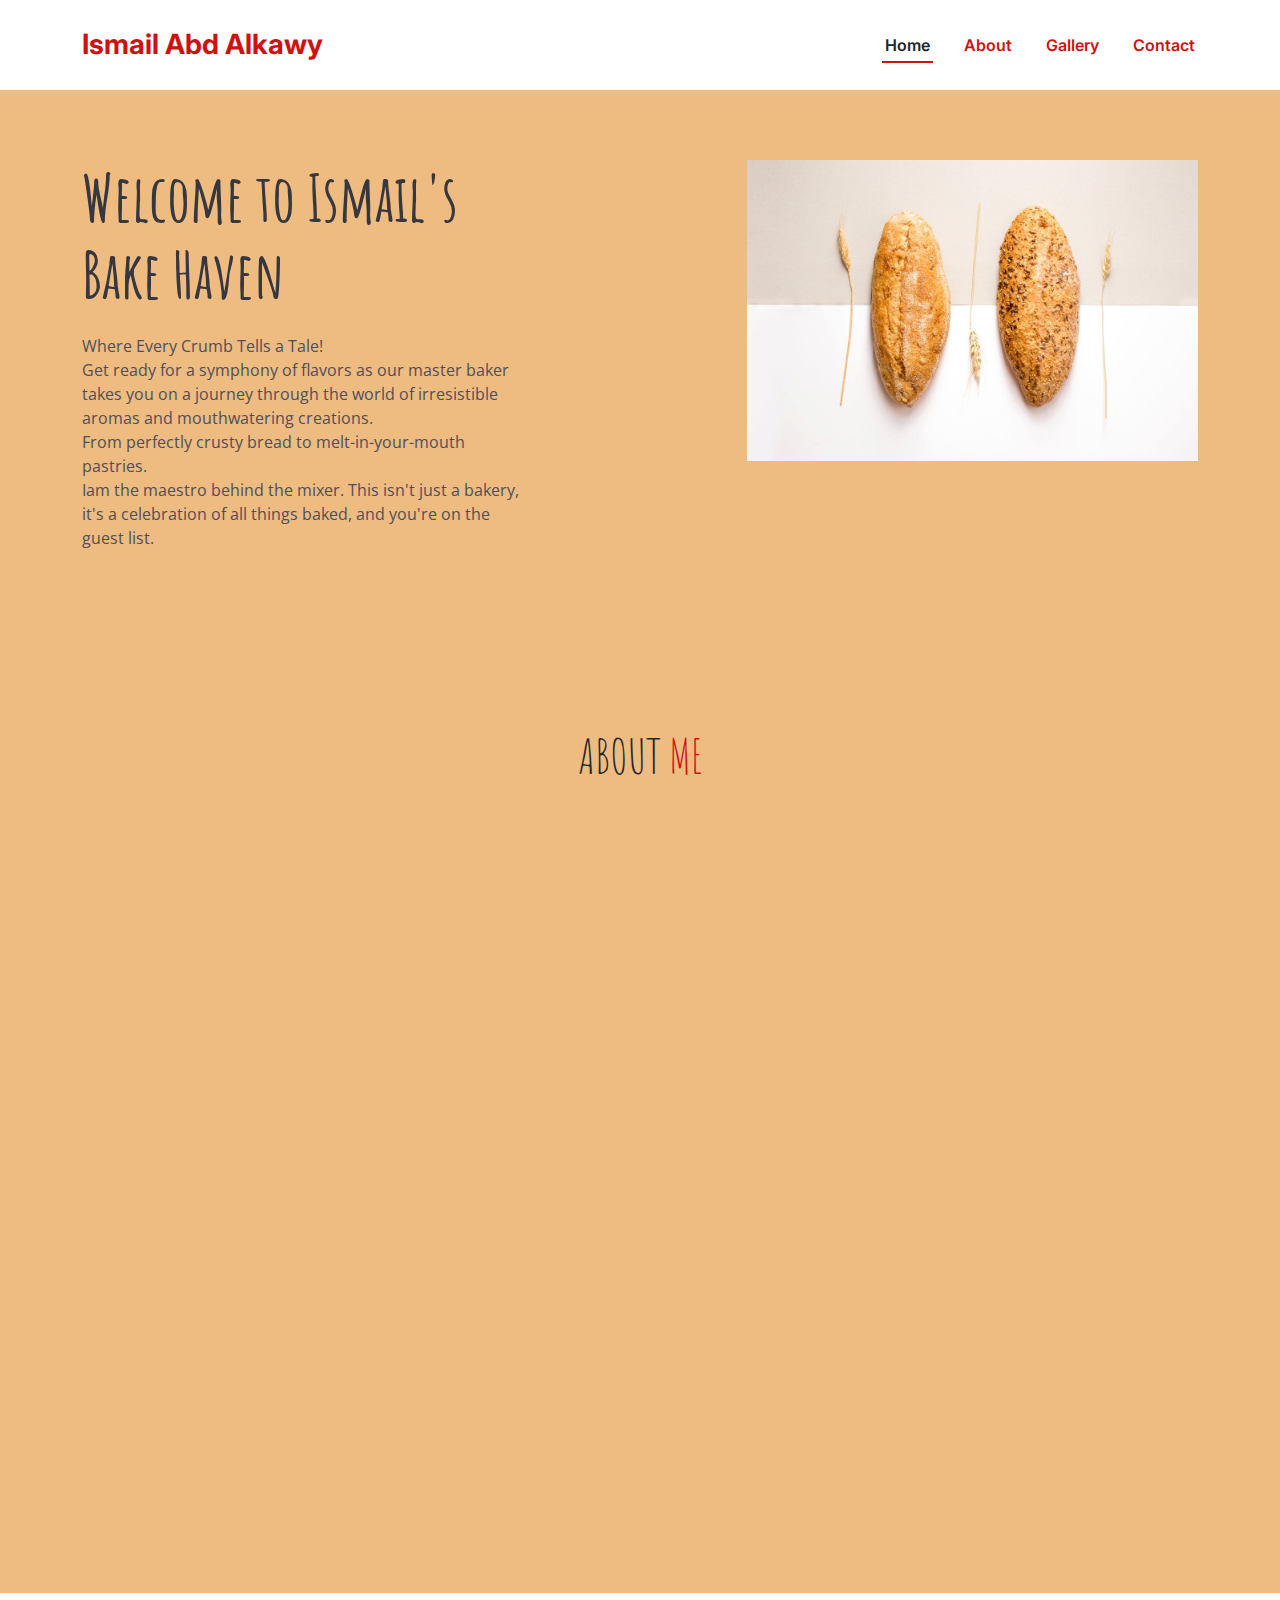
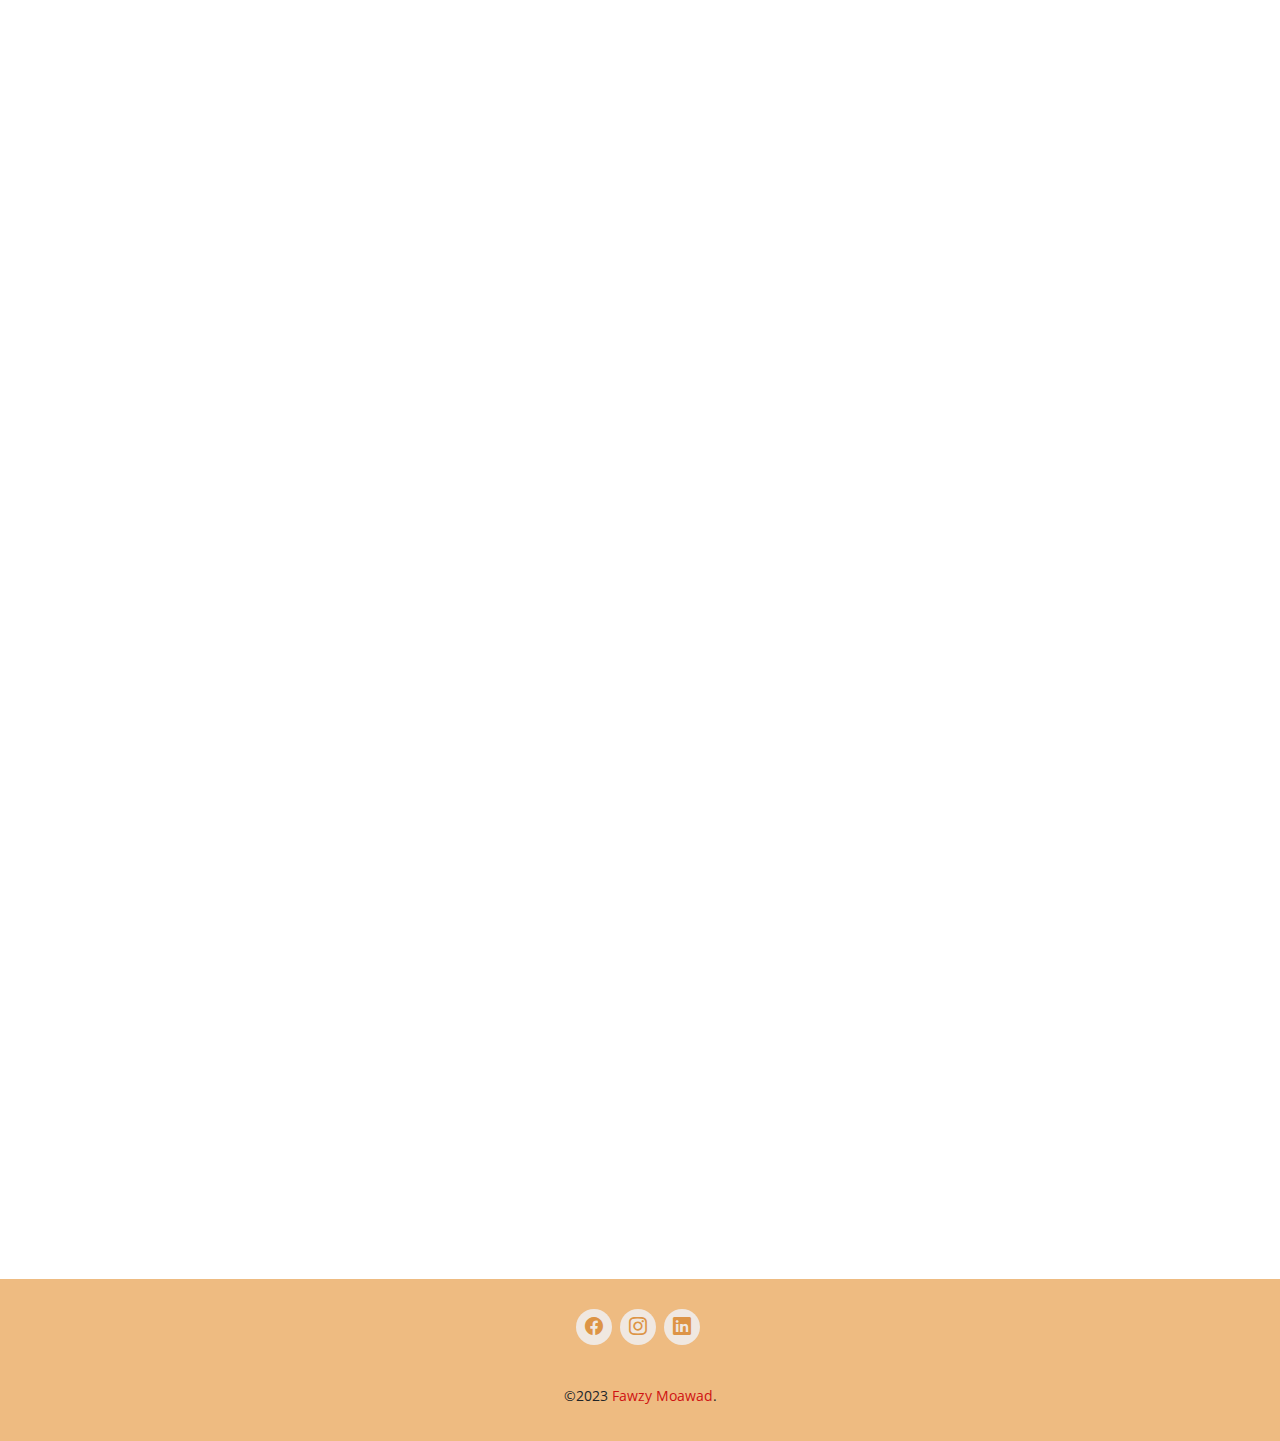
==== commit 7c91dff3: "delete check gallery slider section." ====
--- a/index.html
+++ b/index.html
@@ -336,66 +336,6 @@
     </section>
 
                         <!-- /Menu Section -->
-
-
-                        <!-- ======= Gallery Slider Section ======= -->
-
-    <section id="gallery-slider" class="gallery-slider section-bg">
-      <div class="container" data-aos="fade-up">
-
-        <div class="section-header">
-          <p>Check <span>The Gallery</span></p>
-        </div>
-
-        <div class="gallery-slider swiper">
-          <div class="swiper-wrapper align-items-center">
-            <div class="swiper-slide"><img src="./img/gallery/Bakery Buffet/01.jpg" class="img-fluid" alt=""></a></div>
-            <div class="swiper-slide"><img src="./img/gallery/Bakery Buffet/02.jpg" class="img-fluid" alt=""></a></div>
-            <div class="swiper-slide"><img src="./img/gallery/Bakery Buffet/03.jpg" class="img-fluid" alt=""></a></div>
-            <div class="swiper-slide"><img src="./img/gallery/Bakery Buffet/04.jpg" class="img-fluid" alt=""></a></div>
-            <div class="swiper-slide"><img src="./img/gallery/Bakery Buffet/05.jpg" class="img-fluid" alt=""></a></div>
-            <div class="swiper-slide"><img src="./img/gallery/Bakery Buffet/06.jpg" class="img-fluid" alt=""></a></div>
-            <div class="swiper-slide"><img src="./img/gallery/Bakery Buffet/07.jpg" class="img-fluid" alt=""></a></div>
-            <div class="swiper-slide"><img src="./img/gallery/Bakery Buffet/08.jpg" class="img-fluid" alt=""></a></div>
-            <div class="swiper-slide"><img src="./img/gallery/Bakery Buffet/09.jpg" class="img-fluid" alt=""></a></div>
-            <div class="swiper-slide"><img src="./img/gallery/Bakery Buffet/10.jpg" class="img-fluid" alt=""></a></div>
-            <div class="swiper-slide"><img src="./img/gallery/Bakery Buffet/11.jpg" class="img-fluid" alt=""></a></div>
-            <div class="swiper-slide"><img src="./img/gallery/Bakery Buffet/12.jpg" class="img-fluid" alt=""></a></div>
-            <div class="swiper-slide"><img src="./img/gallery/Bakery Buffet/13.jpg" class="img-fluid" alt=""></a></div>
-            <div class="swiper-slide"><img src="./img/gallery/Bakery Buffet/14.jpg" class="img-fluid" alt=""></a></div>
-            <div class="swiper-slide"><img src="./img/gallery/Bakery Buffet/15.jpg" class="img-fluid" alt=""></a></div>
-            <div class="swiper-slide"><img src="./img/gallery/Bakery Buffet/16.jpg" class="img-fluid" alt=""></a></div>
-            <div class="swiper-slide"><img src="./img/gallery/Bakery Buffet/17.jpg" class="img-fluid" alt=""></a></div>
-            <div class="swiper-slide"><img src="./img/gallery/Bakery Buffet/18.jpg" class="img-fluid" alt=""></a></div>
-            <div class="swiper-slide"><img src="./img/gallery/Bakery Buffet/19.jpg" class="img-fluid" alt=""></a></div>
-            <div class="swiper-slide"><img src="./img/gallery/Bakery Buffet/20.jpg" class="img-fluid" alt=""></a></div>
-            <div class="swiper-slide"><img src="./img/gallery/Bakery Buffet/21.jpg" class="img-fluid" alt=""></a></div>
-            <div class="swiper-slide"><img src="./img/gallery/Bakery Buffet/22.jpg" class="img-fluid" alt=""></a></div>
-            <div class="swiper-slide"><img src="./img/gallery/Bakery Buffet/23.jpg" class="img-fluid" alt=""></a></div>
-            <div class="swiper-slide"><img src="./img/gallery/Bakery Buffet/25.jpg" class="img-fluid" alt=""></a></div>
-            <div class="swiper-slide"><img src="./img/gallery/Bakery Buffet/26.jpg" class="img-fluid" alt=""></a></div>
-            <div class="swiper-slide"><img src="./img/gallery/Bakery Buffet/27.jpg" class="img-fluid" alt=""></a></div>
-            <div class="swiper-slide"><img src="./img/gallery/Bakery Buffet/28.jpg" class="img-fluid" alt=""></a></div>
-            <div class="swiper-slide"><img src="./img/gallery/Bakery Buffet/29.jpg" class="img-fluid" alt=""></a></div>
-            <div class="swiper-slide"><img src="./img/gallery/Bakery Buffet/30.jpg" class="img-fluid" alt=""></a></div>
-            <div class="swiper-slide"><img src="./img/gallery/Bakery Buffet/31.jpg" class="img-fluid" alt=""></a></div>
-            <div class="swiper-slide"><img src="./img/gallery/Bakery Buffet/32.jpg" class="img-fluid" alt=""></a></div>
-            <div class="swiper-slide"><img src="./img/gallery/Bakery Buffet/33.jpg" class="img-fluid" alt=""></a></div>
-            <div class="swiper-slide"><img src="./img/gallery/Bakery Buffet/34.jpg" class="img-fluid" alt=""></a></div>
-            <div class="swiper-slide"><img src="./img/gallery/Bakery Buffet/35.jpg" class="img-fluid" alt=""></a></div>
-            <div class="swiper-slide"><img src="./img/gallery/Bakery Buffet/36.jpg" class="img-fluid" alt=""></a></div>
-            <div class="swiper-slide"><img src="./img/gallery/Bakery Buffet/37.jpg" class="img-fluid" alt=""></a></div>
-            
-          </div>
-          <div class="swiper-pagination"></div>
-        </div>
-
-      </div>
-    </section>
-
-                        <!-- /Gallery Slider Section -->
-
-
 
                         <!-- ======= Contact Section ======= -->
 
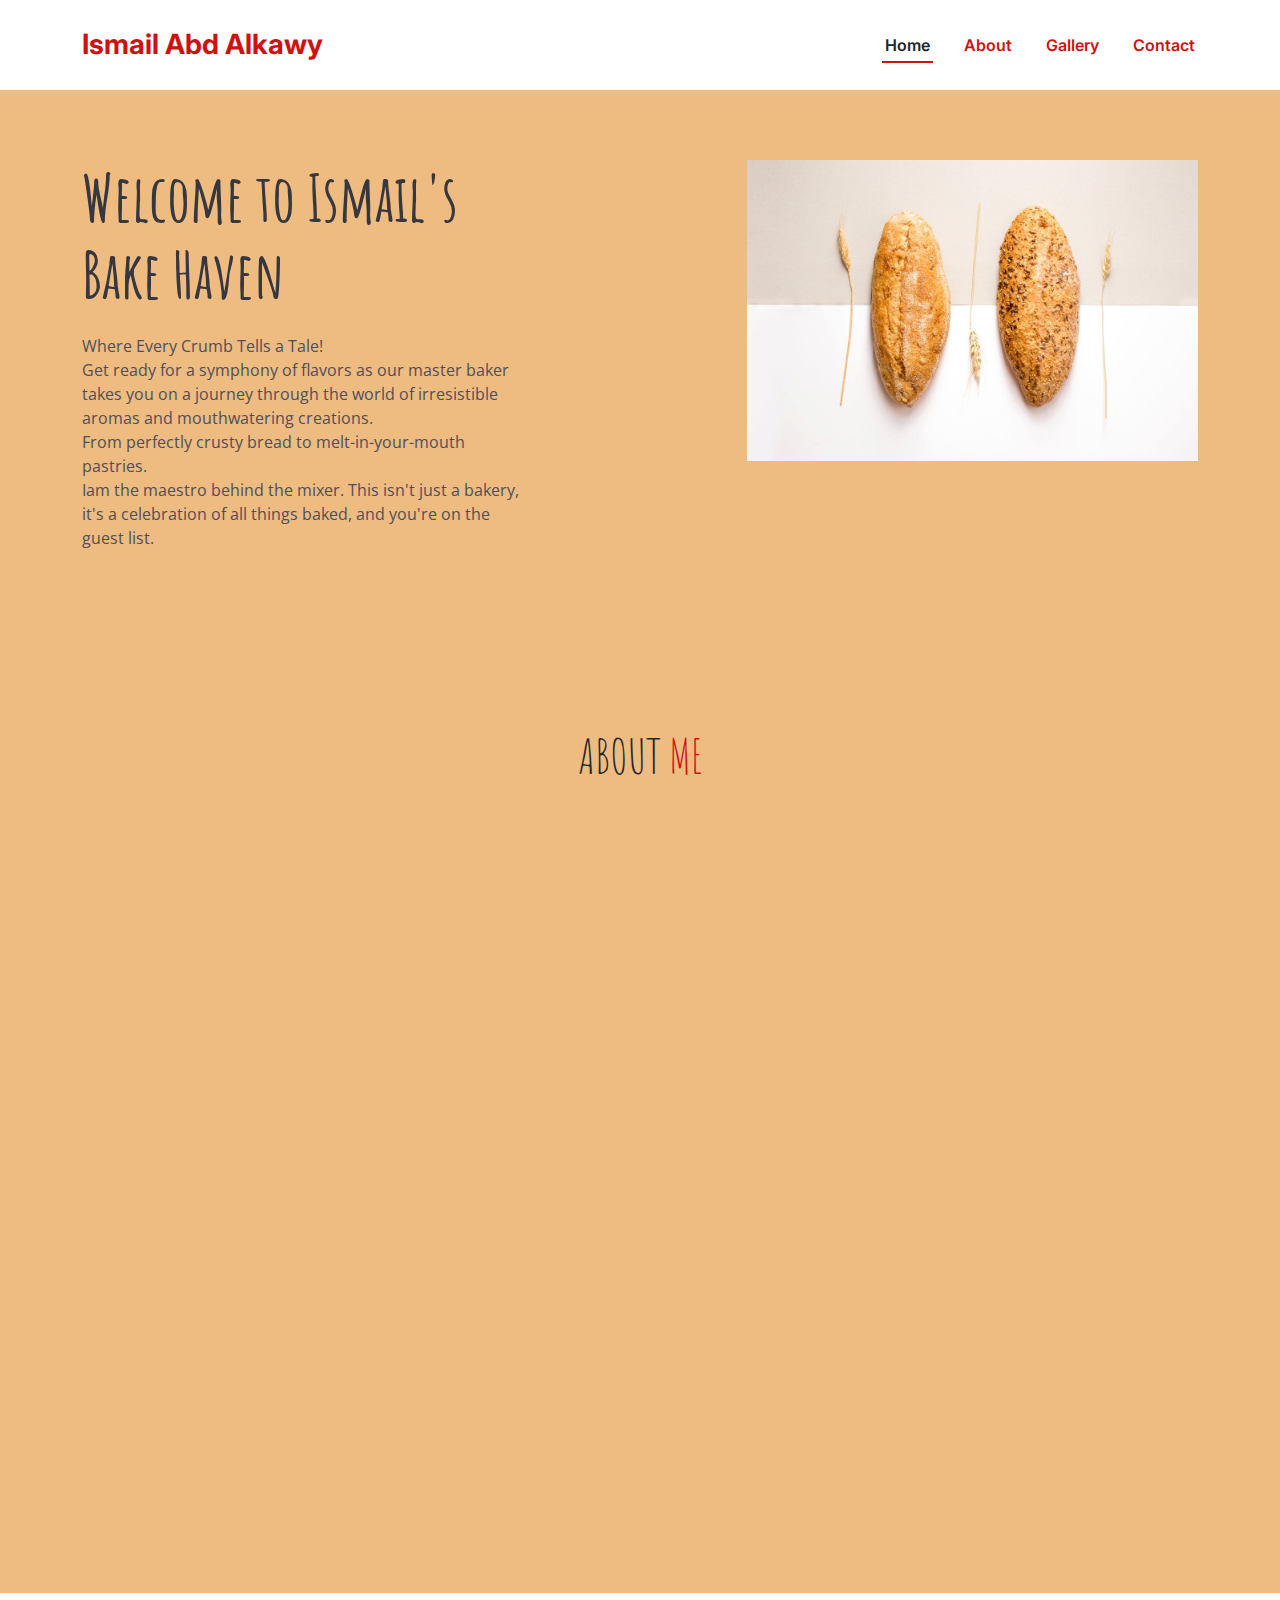
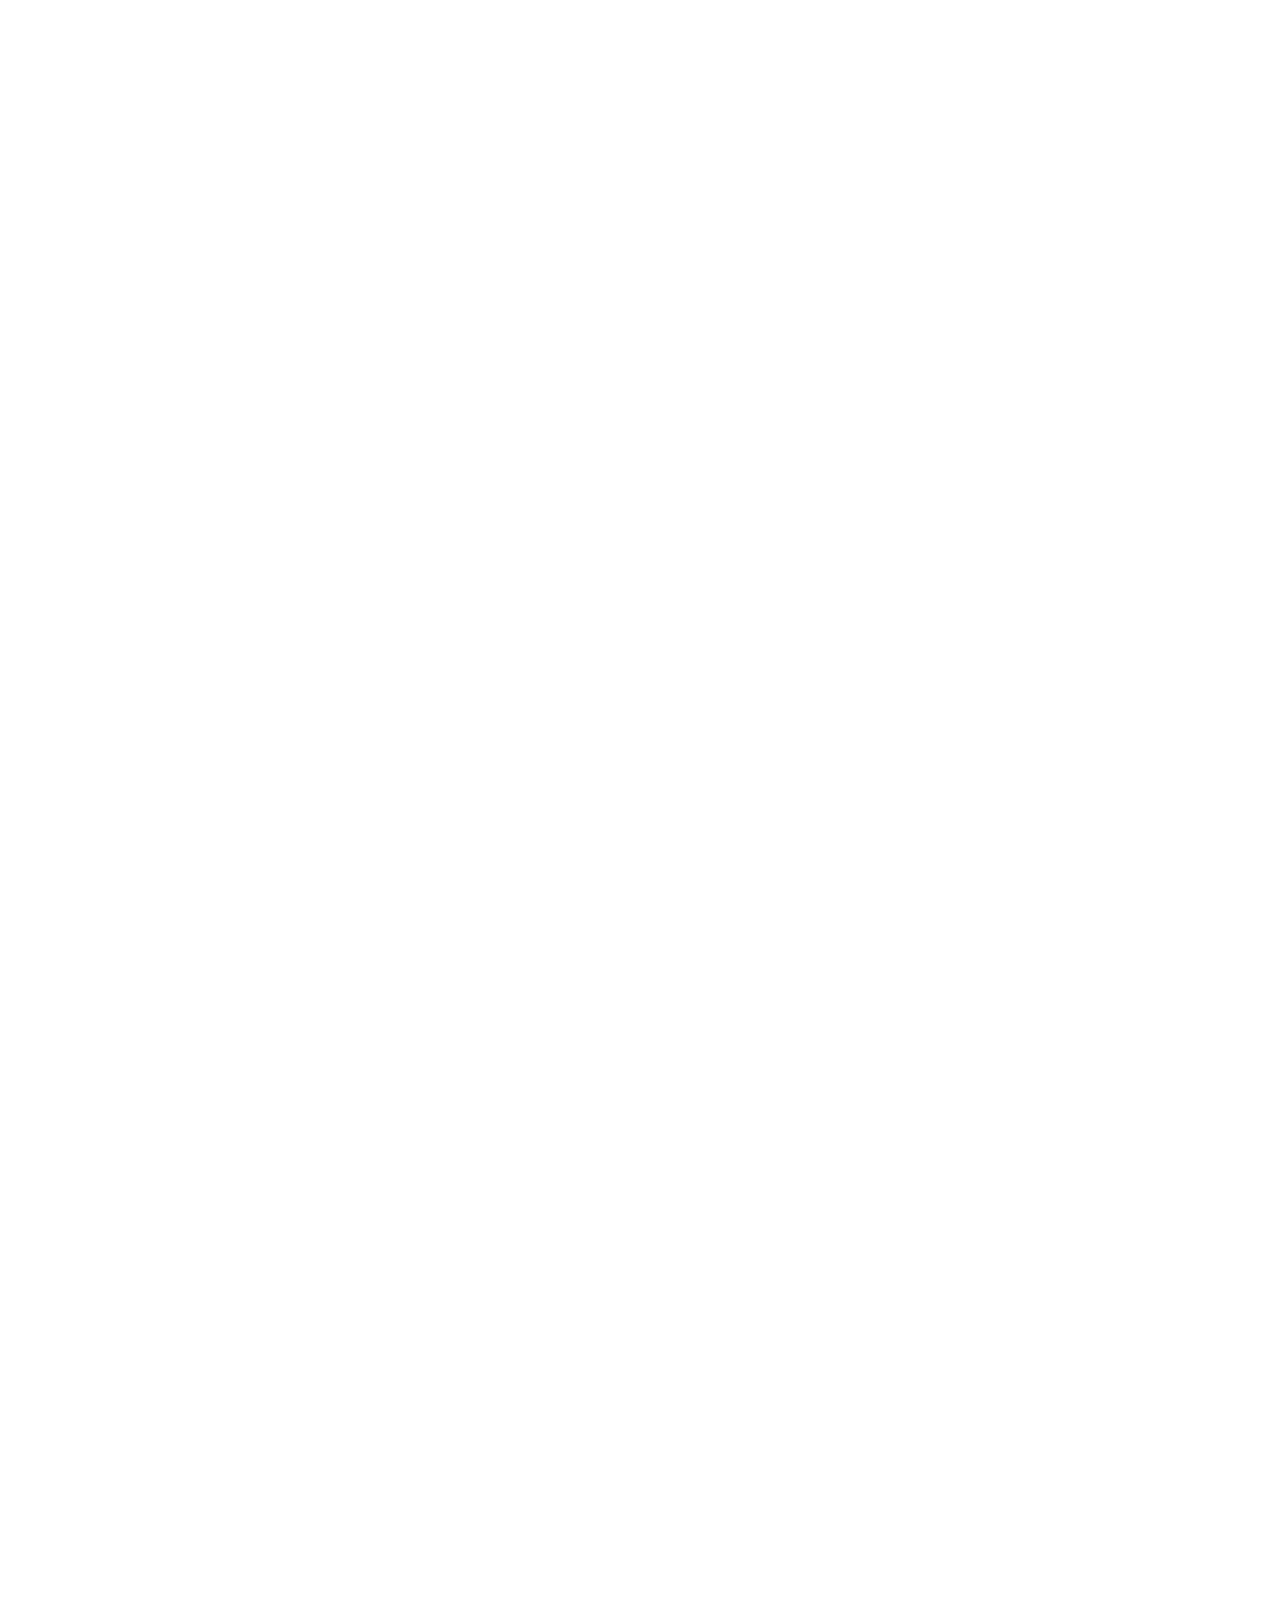
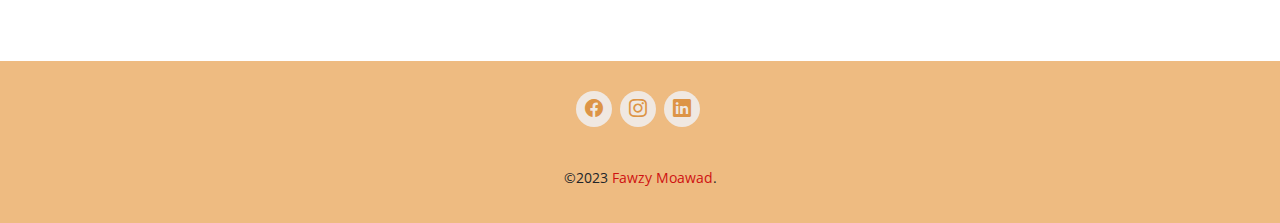
==== commit 5efef44b: "add -min to images name." ====
--- a/index.html
+++ b/index.html
@@ -179,27 +179,27 @@
             <div class="row gy-5">
 
               <div class="col-lg-4 gallery-item">
-                <a href="./img/gallery/Bakery Buffet/01.jpg" class="glightbox"><img src="./img/gallery/Bakery Buffet/01.jpg" class="gallery-img img-fluid" alt=""></a>
-              </div>
-
-              <div class="col-lg-4 gallery-item">
-                <a href="./img/gallery/Bakery Buffet/02.jpg" class="glightbox"><img src="./img/gallery/Bakery Buffet/02.jpg" class="gallery-img img-fluid" alt=""></a>
-              </div>
-
-              <div class="col-lg-4 gallery-item">
-                <a href="./img/gallery/Bakery Buffet/03.jpg" class="glightbox"><img src="./img/gallery/Bakery Buffet/03.jpg" class="gallery-img img-fluid" alt=""></a>
-              </div>
-
-              <div class="col-lg-4 gallery-item">
-                <a href="./img/gallery/Bakery Buffet/04.jpg" class="glightbox"><img src="./img/gallery/Bakery Buffet/04.jpg" class="gallery-img img-fluid" alt=""></a>
-              </div>
-
-              <div class="col-lg-4 gallery-item">
-                <a href="./img/gallery/Bakery Buffet/05.jpg" class="glightbox"><img src="./img/gallery/Bakery Buffet/05.jpg" class="gallery-img img-fluid" alt=""></a>
-              </div>
-
-              <div class="col-lg-4 gallery-item">
-                <a href="./img/gallery/Bakery Buffet/06.jpg" class="glightbox"><img src="./img/gallery/Bakery Buffet/06.jpg" class="gallery-img img-fluid" alt=""></a>
+                <a href="./img/gallery/Bakery Buffet/01-min.jpg" class="glightbox"><img src="./img/gallery/Bakery Buffet/01-min.jpg" class="gallery-img img-fluid" alt=""></a>
+              </div>
+
+              <div class="col-lg-4 gallery-item">
+                <a href="./img/gallery/Bakery Buffet/02-min.jpg" class="glightbox"><img src="./img/gallery/Bakery Buffet/02-min.jpg" class="gallery-img img-fluid" alt=""></a>
+              </div>
+
+              <div class="col-lg-4 gallery-item">
+                <a href="./img/gallery/Bakery Buffet/03-min.jpg" class="glightbox"><img src="./img/gallery/Bakery Buffet/03-min.jpg" class="gallery-img img-fluid" alt=""></a>
+              </div>
+
+              <div class="col-lg-4 gallery-item">
+                <a href="./img/gallery/Bakery Buffet/04-min.jpg" class="glightbox"><img src="./img/gallery/Bakery Buffet/04-min.jpg" class="gallery-img img-fluid" alt=""></a>
+              </div>
+
+              <div class="col-lg-4 gallery-item">
+                <a href="./img/gallery/Bakery Buffet/05-min.jpg" class="glightbox"><img src="./img/gallery/Bakery Buffet/05-min.jpg" class="gallery-img img-fluid" alt=""></a>
+              </div>
+
+              <div class="col-lg-4 gallery-item">
+                <a href="./img/gallery/Bakery Buffet/06-min.jpg" class="glightbox"><img src="./img/gallery/Bakery Buffet/06-min.jpg" class="gallery-img img-fluid" alt=""></a>
               </div>
 
             </div>
@@ -223,27 +223,27 @@
             <div class="row gy-5">
 
               <div class="col-lg-4 gallery-item">
-                <a href="./img/gallery/Bread/10.jpg" class="glightbox"><img src="./img/gallery/Bread/10.jpg" class="gallery-img img-fluid" alt=""></a>
-              </div>
-
-              <div class="col-lg-4 gallery-item">
-                <a href="./img/gallery/Bread/11.jpg" class="glightbox"><img src="./img/gallery/Bread/11.jpg" class="gallery-img img-fluid" alt=""></a>
-              </div>
-
-              <div class="col-lg-4 gallery-item">
-                <a href="./img/gallery/Bread/15.jpg" class="glightbox"><img src="./img/gallery/Bread/15.jpg" class="gallery-img img-fluid" alt=""></a>
-              </div>
-
-              <div class="col-lg-4 gallery-item">
-                <a href="./img/gallery/Bread/16.jpg" class="glightbox"><img src="./img/gallery/Bread/16.jpg" class="gallery-img img-fluid" alt=""></a>
-              </div>
-
-              <div class="col-lg-4 gallery-item">
-                <a href="./img/gallery/Bread/24.jpg" class="glightbox"><img src="./img/gallery/Bread/24.jpg" class="gallery-img img-fluid" alt=""></a>
-              </div>
-
-              <div class="col-lg-4 gallery-item">
-                <a href="./img/gallery/Bread/23.jpg" class="glightbox"><img src="./img/gallery/Bread/23.jpg" class="gallery-img img-fluid" alt=""></a>
+                <a href="./img/gallery/Bread/10-min.jpg" class="glightbox"><img src="./img/gallery/Bread/10-min.jpg" class="gallery-img img-fluid" alt=""></a>
+              </div>
+
+              <div class="col-lg-4 gallery-item">
+                <a href="./img/gallery/Bread/11-min.jpg" class="glightbox"><img src="./img/gallery/Bread/11-min.jpg" class="gallery-img img-fluid" alt=""></a>
+              </div>
+
+              <div class="col-lg-4 gallery-item">
+                <a href="./img/gallery/Bread/15-min.jpg" class="glightbox"><img src="./img/gallery/Bread/15-min.jpg" class="gallery-img img-fluid" alt=""></a>
+              </div>
+
+              <div class="col-lg-4 gallery-item">
+                <a href="./img/gallery/Bread/16-min.jpg" class="glightbox"><img src="./img/gallery/Bread/16-min.jpg" class="gallery-img img-fluid" alt=""></a>
+              </div>
+
+              <div class="col-lg-4 gallery-item">
+                <a href="./img/gallery/Bread/24-min.jpg" class="glightbox"><img src="./img/gallery/Bread/24-min.jpg" class="gallery-img img-fluid" alt=""></a>
+              </div>
+
+              <div class="col-lg-4 gallery-item">
+                <a href="./img/gallery/Bread/23-min.jpg" class="glightbox"><img src="./img/gallery/Bread/23-min.jpg" class="gallery-img img-fluid" alt=""></a>
               </div>
 
             </div>
@@ -265,27 +265,27 @@
             <div class="row gy-5">
 
               <div class="col-lg-4 gallery-item">
-                <a href="./img/gallery/Croissants/07.jpg" class="glightbox"><img src="./img/gallery/Croissants/07.jpg" class="gallery-img img-fluid" alt=""></a>
-              </div>
-
-              <div class="col-lg-4 gallery-item">
-                <a href="./img/gallery/Croissants/14.jpg" class="glightbox"><img src="./img/gallery/Croissants/14.jpg" class="gallery-img img-fluid" alt=""></a>
-              </div>
-
-              <div class="col-lg-4 gallery-item">
-                <a href="./img/gallery/Croissants/25.jpg" class="glightbox"><img src="./img/gallery/Croissants/25.jpg" class="gallery-img img-fluid" alt=""></a>
-              </div>
-
-              <div class="col-lg-4 gallery-item">
-                <a href="./img/gallery/Croissants/42.jpg" class="glightbox"><img src="./img/gallery/Croissants/42.jpg" class="gallery-img img-fluid" alt=""></a>
-              </div>
-
-              <div class="col-lg-4 gallery-item">
-                <a href="./img/gallery/Croissants/25.jpg" class="glightbox"><img src="./img/gallery/Croissants/25.jpg" class="gallery-img img-fluid" alt=""></a>
-              </div>
-
-              <div class="col-lg-4 gallery-item">
-                <a href="./img/gallery/Croissants/21.jpg" class="glightbox"><img src="./img/gallery/Croissants/21.jpg" class="gallery-img img-fluid" alt=""></a>
+                <a href="./img/gallery/Croissants/07-min.jpg" class="glightbox"><img src="./img/gallery/Croissants/07-min.jpg" class="gallery-img img-fluid" alt=""></a>
+              </div>
+
+              <div class="col-lg-4 gallery-item">
+                <a href="./img/gallery/Croissants/14-min.jpg" class="glightbox"><img src="./img/gallery/Croissants/14-min.jpg" class="gallery-img img-fluid" alt=""></a>
+              </div>
+
+              <div class="col-lg-4 gallery-item">
+                <a href="./img/gallery/Croissants/25-min.jpg" class="glightbox"><img src="./img/gallery/Croissants/25-min.jpg" class="gallery-img img-fluid" alt=""></a>
+              </div>
+
+              <div class="col-lg-4 gallery-item">
+                <a href="./img/gallery/Croissants/42-min.jpg" class="glightbox"><img src="./img/gallery/Croissants/42-min.jpg" class="gallery-img img-fluid" alt=""></a>
+              </div>
+
+              <div class="col-lg-4 gallery-item">
+                <a href="./img/gallery/Croissants/25-min.jpg" class="glightbox"><img src="./img/gallery/Croissants/25-min.jpg" class="gallery-img img-fluid" alt=""></a>
+              </div>
+
+              <div class="col-lg-4 gallery-item">
+                <a href="./img/gallery/Croissants/21-min.jpg" class="glightbox"><img src="./img/gallery/Croissants/21-min.jpg" class="gallery-img img-fluid" alt=""></a>
               </div>
 
             </div>
@@ -309,15 +309,15 @@
             <div class="row gy-5">
 
               <div class="col-lg-4 gallery-item">
-                <a href="./img/gallery/Muffin/01.jpg" class="glightbox"><img src="./img/gallery/Muffin/01.jpg" class="gallery-img img-fluid" alt=""></a>
-              </div>
-
-              <div class="col-lg-4 gallery-item">
-                <a href="./img/gallery/Muffin/02.jpg" class="glightbox"><img src="./img/gallery/Muffin/02.jpg" class="gallery-img img-fluid" alt=""></a>
-              </div>
-
-              <div class="col-lg-4 gallery-item">
-                <a href="./img/gallery/Muffin/07.jpg" class="glightbox"><img src="./img/gallery/Muffin/07.jpg" class="gallery-img img-fluid" alt=""></a>
+                <a href="./img/gallery/Muffin/01-min.jpg" class="glightbox"><img src="./img/gallery/Muffin/01-min.jpg" class="gallery-img img-fluid" alt=""></a>
+              </div>
+
+              <div class="col-lg-4 gallery-item">
+                <a href="./img/gallery/Muffin/02-min.jpg" class="glightbox"><img src="./img/gallery/Muffin/02-min.jpg" class="gallery-img img-fluid" alt=""></a>
+              </div>
+
+              <div class="col-lg-4 gallery-item">
+                <a href="./img/gallery/Muffin/07-min.jpg" class="glightbox"><img src="./img/gallery/Muffin/07-min.jpg" class="gallery-img img-fluid" alt=""></a>
               </div>
 
             </div>
